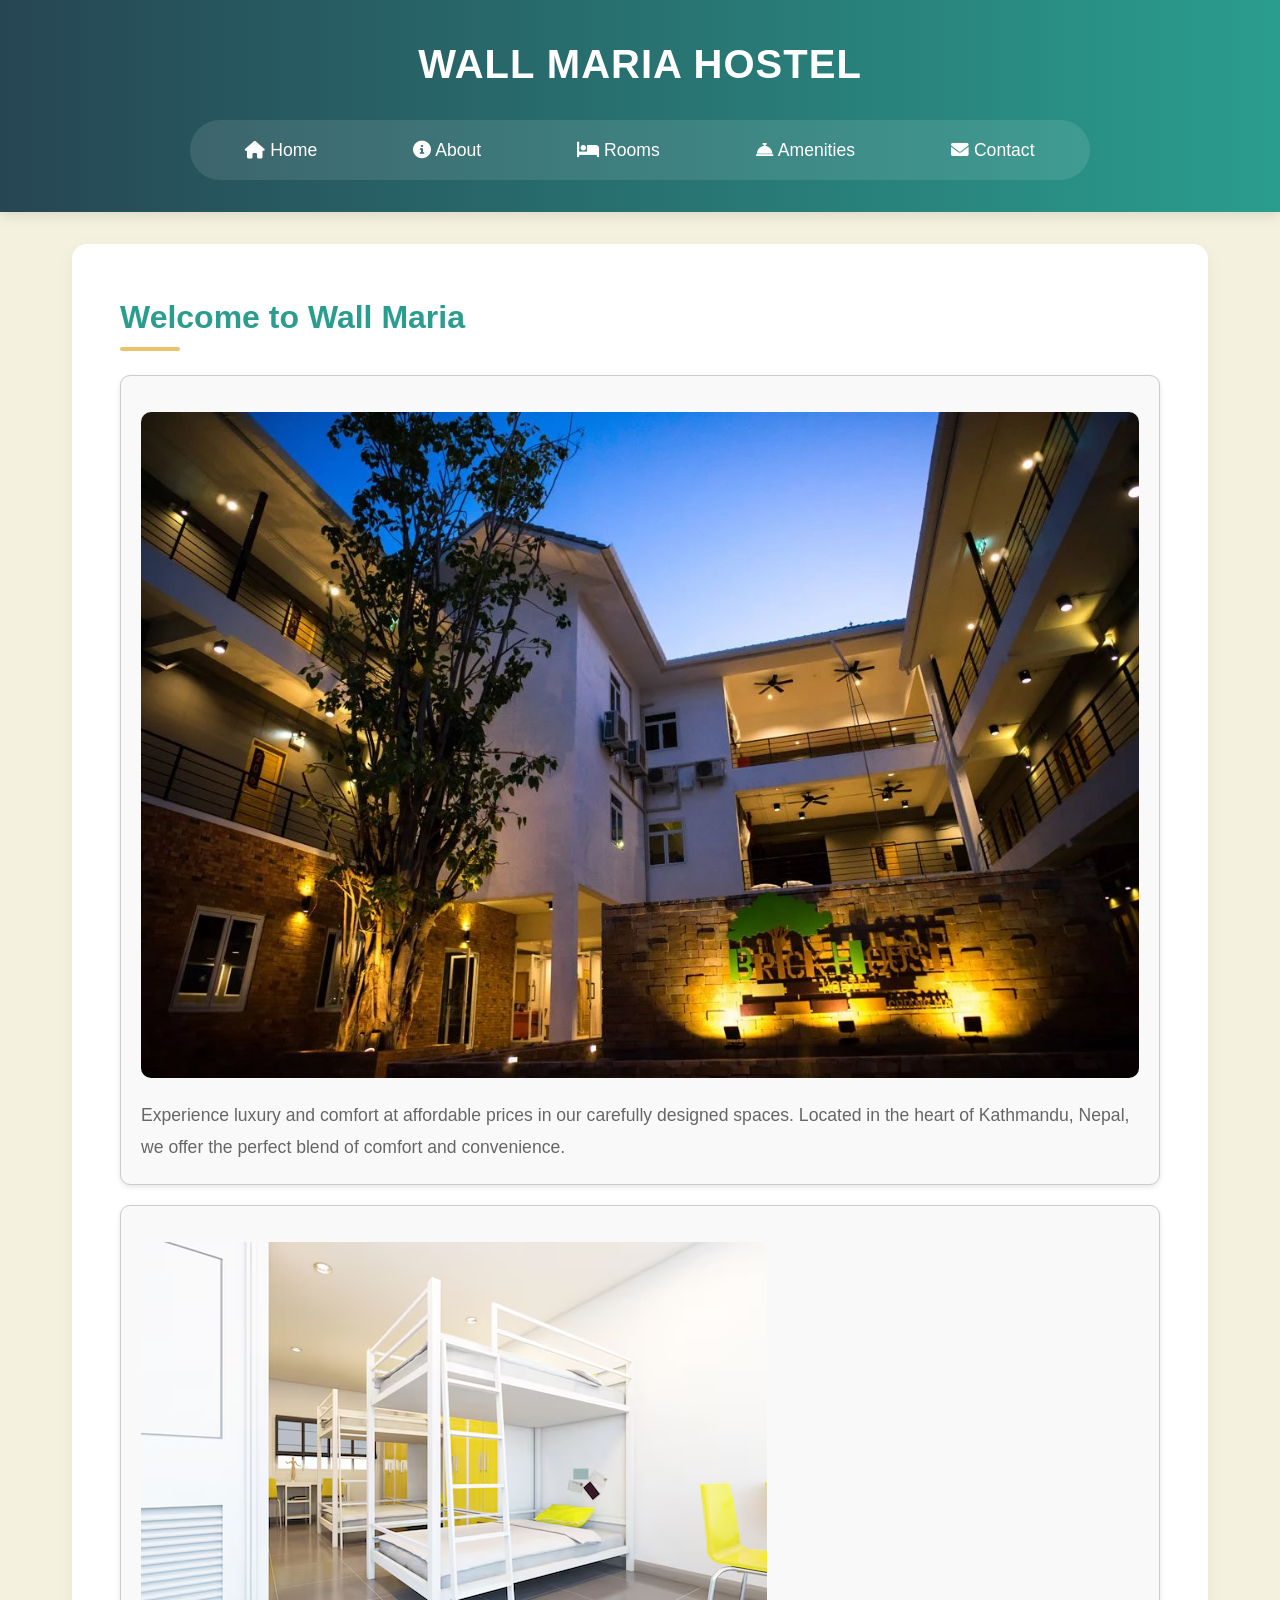
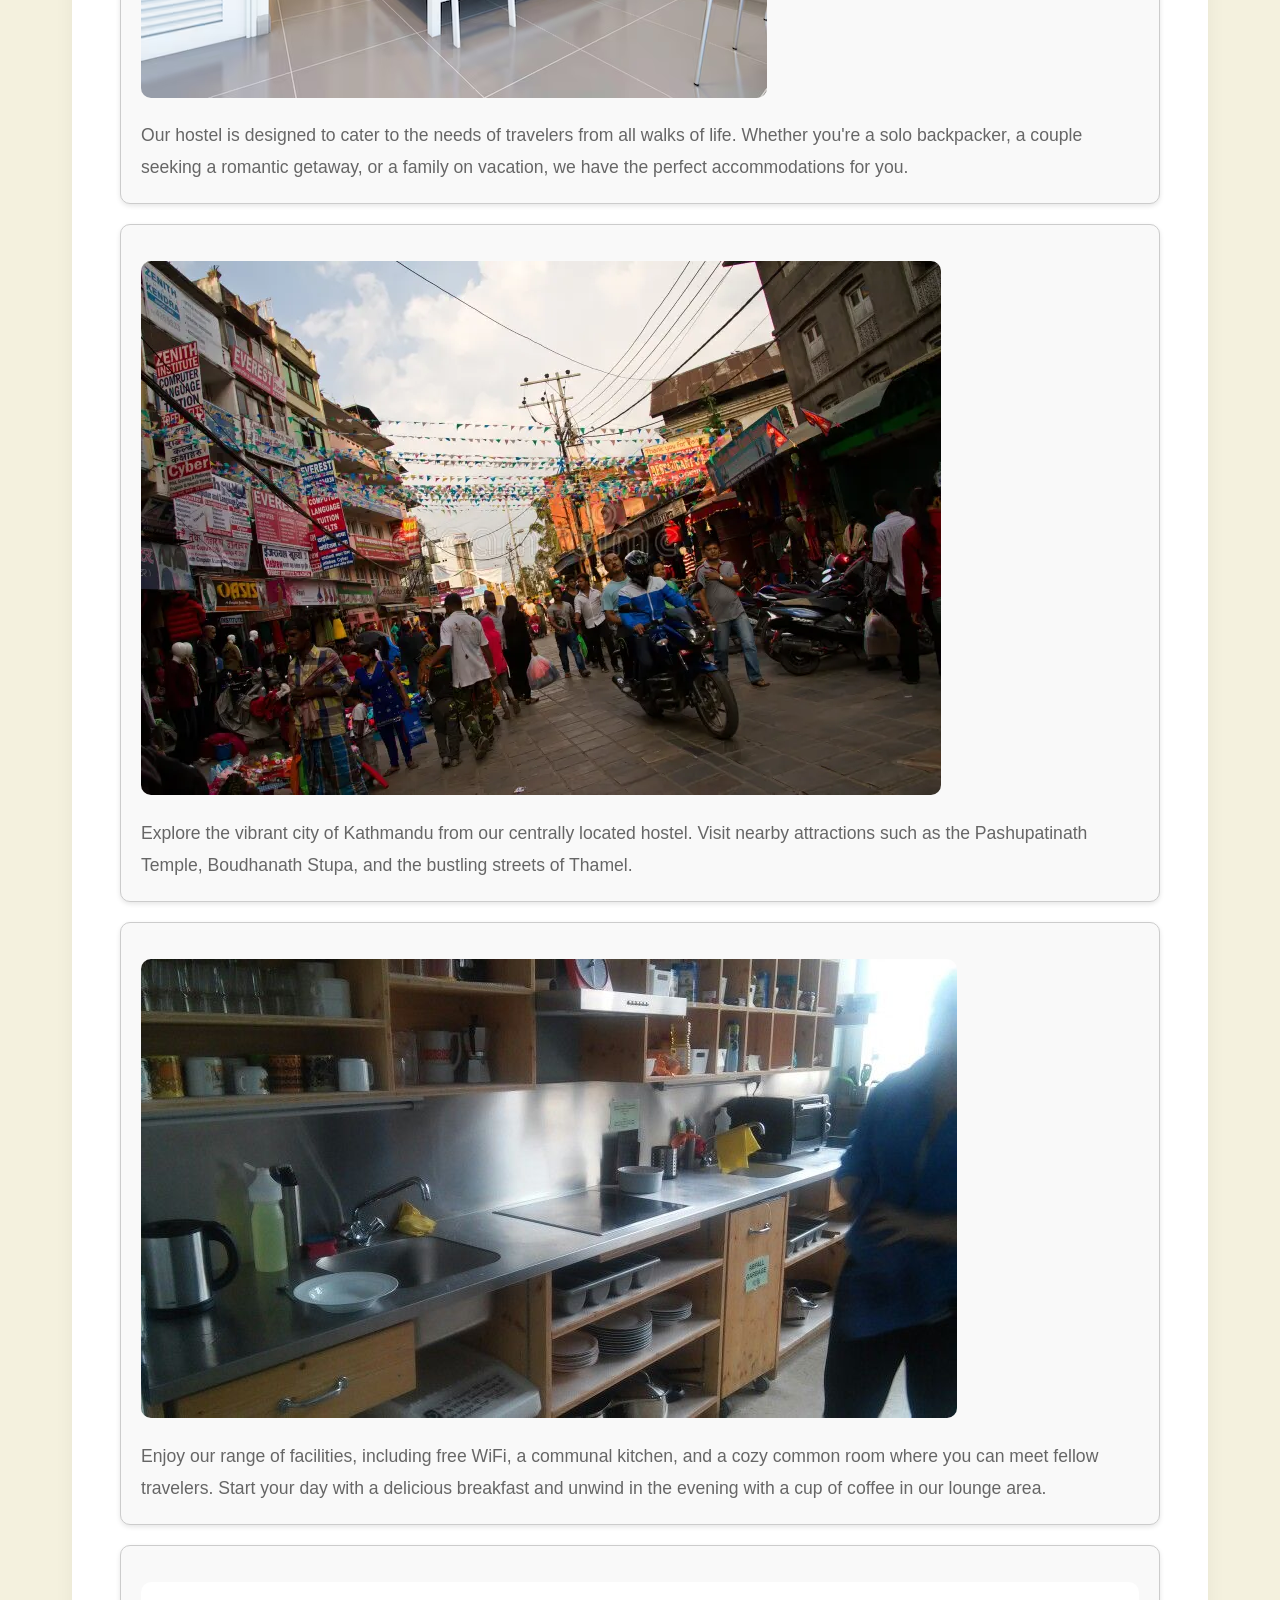
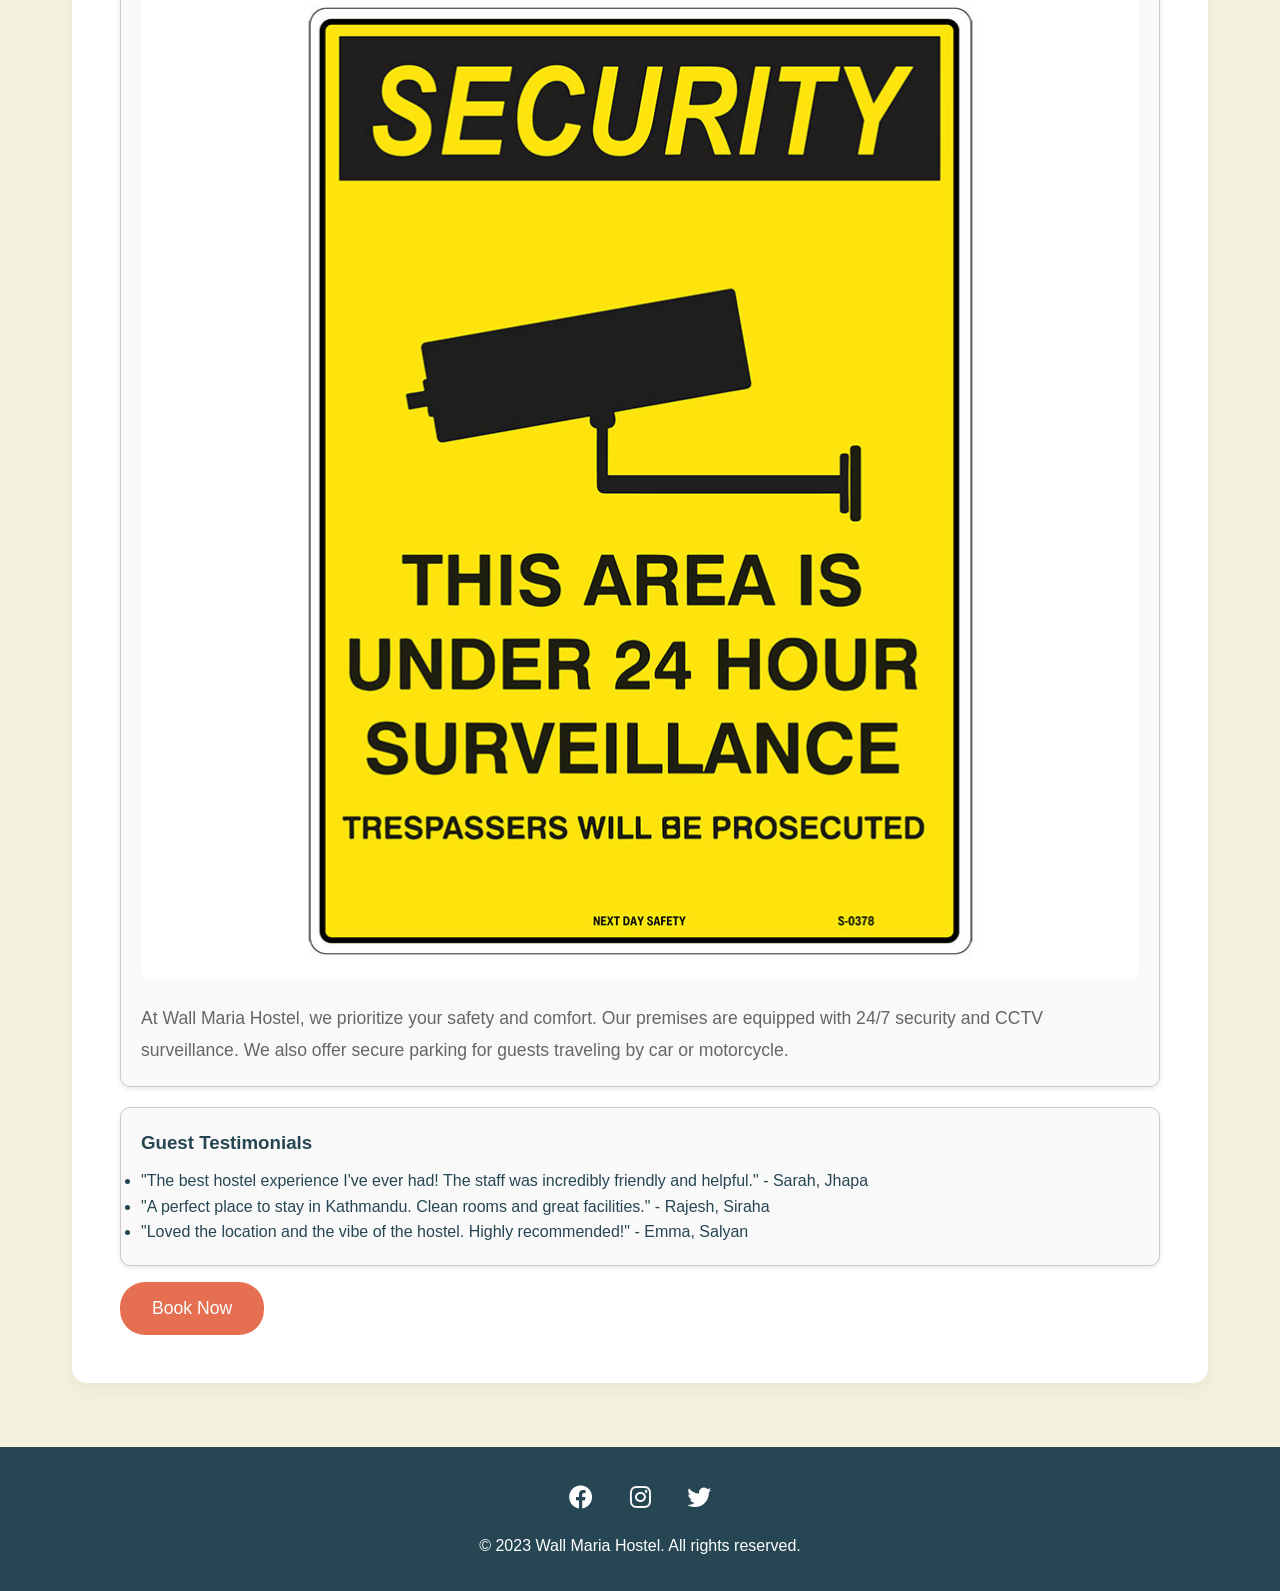
==== index.html @ 6829b347 "Update index.html" ====
<!DOCTYPE html>
<html lang="en">
<head>
    <meta charset="UTF-8">
    <meta name="viewport" content="width=device-width, initial-scale=1.0">
    <title>Luxury Hostel & Accommodations</title>
    <link rel="stylesheet" href="styles.css">
    <!-- dft font (aswm) -->
    <link rel="stylesheet" href="https://cdnjs.cloudflare.com/ajax/libs/font-awesome/6.0.0-beta3/css/all.min.css">
</head>
<body>
    <!-- load -->
    <div id="loading-spinner"></div>
    <header>
        <h1>Wall Maria Hostel</h1>
        <nav>
            <ul>
                <li><a href="#home"><i class="fas fa-home"></i> Home</a></li>
                <li><a href="#about" id="about-link"><i class="fas fa-info-circle"></i> About</a></li>
                <li><a href="#rooms"><i class="fas fa-bed"></i> Rooms</a></li>
                <li><a href="#amenities"><i class="fas fa-concierge-bell"></i> Amenities</a></li>
                <li><a href="#contact"><i class="fas fa-envelope"></i> Contact</a></li>
            </ul>
        </nav>
    </header>
    
<!-- dft main hmpage -->
    <main>
        <section id="home" class="hidden-left" style="display: block;">
            <h2>Welcome to Wall Maria</h2>
            <div class="feed">
                <div class="card">
                    <img src="hostel.jpeg" alt="Hostel Front View">
                    <p>Experience luxury and comfort at affordable prices in our carefully designed spaces. Located in the heart of Kathmandu, Nepal, we offer the perfect blend of comfort and convenience.</p>
                </div>
                <div class="card">
                    <img src="h1p.jpeg" alt="Comfortable Rooms">
                    <p>Our hostel is designed to cater to the needs of travelers from all walks of life. Whether you're a solo backpacker, a couple seeking a romantic getaway, or a family on vacation, we have the perfect accommodations for you.</p>
                </div>
                <div class="card">
                    <img src="h2p.jpeg" alt="Kathmandu City">
                    <p>Explore the vibrant city of Kathmandu from our centrally located hostel. Visit nearby attractions such as the Pashupatinath Temple, Boudhanath Stupa, and the bustling streets of Thamel.</p>
                </div>
                <div class="card">
                    <img src="h3p.jpg" alt="Hostel Facilities">
                    <p>Enjoy our range of facilities, including free WiFi, a communal kitchen, and a cozy common room where you can meet fellow travelers. Start your day with a delicious breakfast and unwind in the evening with a cup of coffee in our lounge area.</p>
                </div>
                <div class="card">
                    <img src="h4p.jpg" alt="Secure Hostel">
                    <p>At Wall Maria Hostel, we prioritize your safety and comfort. Our premises are equipped with 24/7 security and CCTV surveillance. We also offer secure parking for guests traveling by car or motorcycle.</p>
                </div>
                <div class="card">
                    <h3>Guest Testimonials</h3>
                    <ul>
                        <li>"The best hostel experience I've ever had! The staff was incredibly friendly and helpful." - Sarah, Jhapa</li>
                        <li>"A perfect place to stay in Kathmandu. Clean rooms and great facilities." - Rajesh, Siraha</li>
                        <li>"Loved the location and the vibe of the hostel. Highly recommended!" - Emma, Salyan</li>
                    </ul>
                </div>
            </div>
            <button class="cta-button">Book Now</button>
        </section>

        <!-- not wrking external -->
        <style>
            .feed {
                display: flex;
                flex-direction: column;
                gap: 20px;
                width: 100%;
            }
            .card {
                border: 1px solid #ccc;
                border-radius: 10px;
                padding: 20px;
                background-color: #f9f9f9;
                box-shadow: 0 2px 5px rgba(0, 0, 0, 0.1);
                width: 100%;
            }
            .card img {
                max-width: 100%;
                border-radius: 10px;
                margin-bottom: 15px;
            }
            .card h3 {
                margin-bottom: 10px;
            }
        </style>

        <!-- dft abt us -->
        <section id="about" class="hidden-right" style="display: none;">
            <h2>About Us</h2>
            <div class="about-content">
                <img src="about.jpg" alt="About Our Hostel">
                <p>Established in 2010, Wall Maria Hostel has been providing exceptional accommodation services to travelers from around the world. Nestled in the vibrant city of Kathmandu, our commitment to quality and comfort makes us the preferred choice for both short and long-term stays.</p>
                <p>Our hostel is more than just a place to stay; it’s a community where travelers can connect, share stories, and create unforgettable memories. We pride ourselves on offering a welcoming environment with modern amenities and personalized services.</p>
                <p>We are located in a prime area, making it easy for guests to explore the city's rich culture, historical landmarks, and vibrant nightlife. Whether you're here for adventure, relaxation, or work, Wall Maria Hostel is your perfect home away from home.</p>
                <div class="features">
                    <div class="feature">
                        <i class="fas fa-wifi"></i>
                        <span>Free WiFi</span>
                    </div>
                    <div class="feature">
                        <i class="fas fa-coffee"></i>
                        <span>Breakfast</span>
                    </div>
                    <div class="feature">
                        <i class="fas fa-parking"></i>
                        <span>Parking</span>
                    </div>
                    <div class="feature">
                        <i class="fas fa-shield-alt"></i>
                        <span>24/7 Security</span>
                    </div>
                    <div class="feature">
                        <i class="fas fa-map-marker-alt"></i>
                        <span>Prime Location</span>
                    </div>
                </div>
            </div>
        </section>

        <!-- dft room -->
        <section id="rooms" class="hidden-left" style="display: none;">
            <h2>Our Rooms</h2>
            <div class="room-grid">
                <!-- Showcase room cards -->
                <div class="room-card">
                    <img src="room2.jpg" alt="Deluxe Room">
                    <h3>Deluxe Room</h3>
                    <p>Perfect for solo travelers or couples</p>
                    <span class="price">From NPR 5,000/night</span>
                    <button class="cta-button">Book Now</button>
                </div>
                <div class="room-card">
                    <img src="room1.jpeg" alt="Shared Room">
                    <h3>Shared Room</h3>
                    <p>Economic option for backpackers</p>
                    <span class="price">From NPR 2,500/night</span>
                    <button class="cta-button">Book Now</button>
                </div>
                <div class="room-card">
                    <img src="room3.jpeg" alt="Family Suite">
                    <h3>Family Suite</h3>
                    <p>Spacious rooms for family stays</p>
                    <span class="price">From NPR 8,000/night</span>
                    <button class="cta-button">Book Now</button>
                </div>
            </div>

            <!-- Room no. 1 to 40 not wrking/ color not wrking -->
            <div class="room-grid" style="display: grid; grid-template-columns: repeat(5, 1fr); gap: 10px; margin-top: 20px;">

                <div class="room-card" style="background-color: #f8d7da; border: 1px solid #f5c6cb; padding: 10px; text-align: center;">
                    <h3>Room 1</h3>
                    <p>Status: <b>Occupied</b></p>
                </div>
                <div class="room-card" style="background-color: #d4edda; border: 1px solid #c3e6cb; padding: 10px; text-align: center; cursor: pointer;" onclick="openBookingModal('Room 2')">
                    <h3>Room 2</h3>
                    <p>Status: <b>Available</b></p>
                </div>
                <div class="room-card" style="background-color: #f8d7da; border: 1px solid #f5c6cb; padding: 10px; text-align: center;">
                    <h3>Room 3</h3>
                    <p>Status: <b>Occupied</b></p>
                </div>
                <div class="room-card" style="background-color: #d4edda; border: 1px solid #c3e6cb; padding: 10px; text-align: center; cursor: pointer;" onclick="openBookingModal('Room 4')">
                    <h3>Room 4</h3>
                    <p>Status: <b>Available</b></p>
                </div>
                <div class="room-card" style="background-color: #d4edda; border: 1px solid #c3e6cb; padding: 10px; text-align: center; cursor: pointer;" onclick="openBookingModal('Room 5')">
                    <h3>Room 5</h3>
                    <p>Status: <b>Available</b></p>
                </div>
                <div class="room-card" style="background-color: #f8d7da; border: 1px solid #f5c6cb; padding: 10px; text-align: center;">
                    <h3>Room 6</h3>
                    <p>Status: <b>Occupied</b></p>
                </div>
                <div class="room-card" style="background-color: #d4edda; border: 1px solid #c3e6cb; padding: 10px; text-align: center;">
                    <h3>Room 7</h3>
                    <p>Status: <b>Available</b></p>
                </div>
                <div class="room-card" style="background-color: #f8d7da; border: 1px solid #f5c6cb; padding: 10px; text-align: center;">
                    <h3>Room 8</h3>
                    <p>Status: <b>Occupied</b></p>
                </div>
                <div class="room-card" style="background-color: #d4edda; border: 1px solid #c3e6cb; padding: 10px; text-align: center;">
                    <h3>Room 9</h3>
                    <p>Status: <b>Available</b></p>
                </div>
                <div class="room-card" style="background-color: #d4edda; border: 1px solid #c3e6cb; padding: 10px; text-align: center;">
                    <h3>Room 10</h3>
                    <p>Status: <b>Available</b></p>
                </div>
                <div class="room-card" style="background-color: #f8d7da; border: 1px solid #f5c6cb; padding: 10px; text-align: center;">
                    <h3>Room 11</h3>
                    <p>Status: <b>Occupied</b></p>
                </div>
                <div class="room-card" style="background-color: #d4edda; border: 1px solid #c3e6cb; padding: 10px; text-align: center;">
                    <h3>Room 12</h3>
                    <p>Status: <b>Available</b></p>
                </div>
                <div class="room-card" style="background-color: #f8d7da; border: 1px solid #f5c6cb; padding: 10px; text-align: center;">
                    <h3>Room 13</h3>
                    <p>Status: <b>Occupied</b></p>
                </div>
                <div class="room-card" style="background-color: #d4edda; border: 1px solid #c3e6cb; padding: 10px; text-align: center;">
                    <h3>Room 14</h3>
                    <p>Status: <b>Available</b></p>
                </div>
                <div class="room-card" style="background-color: #f8d7da; border: 1px solid #f5c6cb; padding: 10px; text-align: center;">
                    <h3>Room 15</h3>
                    <p>Status: <b>Occupied</b></p>
                </div>
                <div class="room-card" style="background-color: #d4edda; border: 1px solid #c3e6cb; padding: 10px; text-align: center;">
                    <h3>Room 16</h3>
                    <p>Status: <b>Available</b></p>
                </div>
                <div class="room-card" style="background-color: #d4edda; border: 1px solid #c3e6cb; padding: 10px; text-align: center;">
                    <h3>Room 17</h3>
                    <p>Status: <b>Available</b></p>
                </div>
                <div class="room-card" style="background-color: #f8d7da; border: 1px solid #f5c6cb; padding: 10px; text-align: center;">
                    <h3>Room 18</h3>
                    <p>Status: <b>Occupied</b></p>
                </div>
                <div class="room-card" style="background-color: #d4edda; border: 1px solid #c3e6cb; padding: 10px; text-align: center;">
                    <h3>Room 19</h3>
                    <p>Status: <b>Available</b></p>
                </div>
                <div class="room-card" style="background-color: #d4edda; border: 1px solid #c3e6cb; padding: 10px; text-align: center;">
                    <h3>Room 20</h3>
                    <p>Status: <b>Available</b></p>
                </div>
                <div class="room-card" style="background-color: #f8d7da; border: 1px solid #f5c6cb; padding: 10px; text-align: center;">
                    <h3>Room 21</h3>
                    <p>Status: <b>Occupied</b></p>
                </div>
                <div class="room-card" style="background-color: #d4edda; border: 1px solid #c3e6cb; padding: 10px; text-align: center;">
                    <h3>Room 22</h3>
                    <p>Status: <b>Available</b></p>
                </div>
                <div class="room-card" style="background-color: #f8d7da; border: 1px solid #f5c6cb; padding: 10px; text-align: center;">
                    <h3>Room 23</h3>
                    <p>Status: <b>Occupied</b></p>
                </div>
                <div class="room-card" style="background-color: #d4edda; border: 1px solid #c3e6cb; padding: 10px; text-align: center;">
                    <h3>Room 24</h3>
                    <p>Status: <b>Available</b></p>
                </div>
                <div class="room-card" style="background-color: #f8d7da; border: 1px solid #f5c6cb; padding: 10px; text-align: center;">
                    <h3>Room 25</h3>
                    <p>Status: <b>Occupied</b></p>
                </div>
                <div class="room-card" style="background-color: #d4edda; border: 1px solid #c3e6cb; padding: 10px; text-align: center;">
                    <h3>Room 26</h3>
                    <p>Status: <b>Available</b></p>
                </div>
                <div class="room-card" style="background-color: #d4edda; border: 1px solid #c3e6cb; padding: 10px; text-align: center;">
                    <h3>Room 27</h3>
                    <p>Status: <b>Available</b></p>
                </div>
                <div class="room-card" style="background-color: #f8d7da; border: 1px solid #f5c6cb; padding: 10px; text-align: center;">
                    <h3>Room 28</h3>
                    <p>Status: <b>Occupied</b></p>
                </div>
                <div class="room-card" style="background-color: #d4edda; border: 1px solid #c3e6cb; padding: 10px; text-align: center;">
                    <h3>Room 29</h3>
                    <p>Status: <b>Available</b></p>
                </div>
                <div class="room-card" style="background-color: #d4edda; border: 1px solid #c3e6cb; padding: 10px; text-align: center;">
                    <h3>Room 30</h3>
                    <p>Status: <b>Available</b></p>
                </div>
                <div class="room-card" style="background-color: #f8d7da; border: 1px solid #f5c6cb; padding: 10px; text-align: center;">
                    <h3>Room 31</h3>
                    <p>Status: <b>Occupied</b></p>
                </div>
                <div class="room-card" style="background-color: #d4edda; border: 1px solid #c3e6cb; padding: 10px; text-align: center;">
                    <h3>Room 32</h3>
                    <p>Status: <b>Available</b></p>
                </div>
                <div class="room-card" style="background-color: #f8d7da; border: 1px solid #f5c6cb; padding: 10px; text-align: center;">
                    <h3>Room 33</h3>
                    <p>Status: <b>Occupied</b></p>
                </div>
                <div class="room-card" style="background-color: #d4edda; border: 1px solid #c3e6cb; padding: 10px; text-align: center;">
                    <h3>Room 34</h3>
                    <p>Status: <b>Available</b></p>
                </div>
                <div class="room-card" style="background-color: #f8d7da; border: 1px solid #f5c6cb; padding: 10px; text-align: center;">
                    <h3>Room 35</h3>
                    <p>Status: <b>Occupied</b></p>
                </div>
                <div class="room-card" style="background-color: #d4edda; border: 1px solid #c3e6cb; padding: 10px; text-align: center;">
                    <h3>Room 36</h3>
                    <p>Status: <b>Available</b></p>
                </div>
                <div class="room-card" style="background-color: #d4edda; border: 1px solid #c3e6cb; padding: 10px; text-align: center;">
                    <h3>Room 37</h3>
                    <p>Status: <b>Available</b></p>
                </div>
                <div class="room-card" style="background-color: #f8d7da; border: 1px solid #f5c6cb; padding: 10px; text-align: center;">
                    <h3>Room 38</h3>
                    <p>Status: <b>Occupied</b></p>
                </div>
                <div class="room-card" style="background-color: #d4edda; border: 1px solid #c3e6cb; padding: 10px; text-align: center;">
                    <h3>Room 39</h3>
                    <p>Status: <b>Available</b></p>
                </div>
                <div class="room-card" style="background-color: #d4edda; border: 1px solid #c3e6cb; padding: 10px; text-align: center;">
                    <h3>Room 40</h3>
                    <p>Status: <b>Available</b></p>
                </div>
            </div>
        </section>

        <!-- srvc -->
        <section id="amenities" class="hidden-right" style="display: none;">
            <h2>Amenities</h2>
            <div class="amenities-grid">
                <div class="amenity">
                    <i class="fas fa-utensils"></i>
                    <h3>Kitchen</h3>
                    <p>Fully equipped communal kitchen</p>
                </div>
                <div class="amenity">
                    <i class="fas fa-dumbbell"></i>
                    <h3>Fitness Center</h3>
                    <p>24/7 access to gym facilities</p>
                </div>
                <div class="amenity">
                    <i class="fas fa-tv"></i>
                    <h3>Common Room</h3>
                    <p>Entertainment and social space</p>
                </div>
                <div class="amenity">
                    <i class="fas fa-laptop"></i>
                    <h3>Work Space</h3>
                    <p>Dedicated co-working area</p>
                </div>
                <div class="amenity">
                    <i class="fas fa-swimmer"></i>
                    <h3>Swimming Pool</h3>
                    <p>Relax and unwind in our outdoor pool</p>
                </div>
                <div class="amenity">
                    <i class="fas fa-spa"></i>
                    <h3>Spa Services</h3>
                    <p>Rejuvenate with our professional spa treatments</p>
                </div>
                <div class="amenity">
                    <i class="fas fa-bicycle"></i>
                    <h3>Bike Rentals</h3>
                    <p>Explore the city with our convenient bike rentals</p>
                </div>
                <div class="amenity">
                    <i class="fas fa-child"></i>
                    <h3>Kids' Play Area</h3>
                    <p>Safe and fun space for children to play</p>
                </div>
            </div>
        </section>

        <!-- cont. glitched smt -->
        <section id="contact" class="hidden-left" style="display: none;">
            <h2>Contact Us</h2>
            <div class="contact-container">
                <div class="contact-info">
                    <h3>Get in Touch</h3>
                    <p><i class="fas fa-map-marker-alt"></i> Mid-Baneshwor, Kathmandu, Nepal</p>
                    <p><i class="fas fa-phone"></i> +977 9876543210</p>
                    <p><i class="fas fa-envelope"></i> info@wallmariahostel.com</p>
                </div>
                <form class="contact-form" action="https://formsubmit.co/spprt.clickchak@gmail.com" method="post" target="_blank">
                    <input type="text" name="Name" placeholder="Your Name" required>
                    <input type="email" name="Email" placeholder="Your Email" required>
                    <textarea placeholder="Your Message" name="Message" required></textarea>
                    <button class="send-button">Send Message</button>
                </form>
            </div>
        </section>
    </main>

    <footer>
        <div class="footer-content">
            <div class="social-links">
                <a href="#"><i class="fab fa-facebook"></i></a>
                <a href="#"><i class="fab fa-instagram"></i></a>
                <a href="#"><i class="fab fa-twitter"></i></a>
            </div>
            <p>&copy; 2023 Wall Maria Hostel. All rights reserved.</p>
        </div>
    </footer>

    <!-- dft booking form -->
    <div id="booking-modal" class="modal">
        <div class="modal-content">
            <span class="close-button" onclick="closeBookingModal()">&times;</span>
            <h2>Book Your Stay</h2>
            <form id="booking-form">
                <label for="name">Name:</label>
                <input type="text" id="name" name="name" required data-error-message="Please fill out this field">
                
                <label for="email">Email:</label>
                <input type="email" id="email" name="email" required data-error-message="Please fill out this field">
                
                <label for="checkin">Check-in Date:</label>
                <input type="date" id="checkin" name="checkin" required data-error-message="Please fill out this field">
                
                <label for="checkout">Check-out Date:</label>
                <input type="date" id="checkout" name="checkout" required data-error-message="Please fill out this field">
                
                <label for="room-type">Room Type:</label>
                <select id="room-type" name="room-type" required data-error-message="Please fill out this field">
                    <option value="deluxe">Deluxe Room</option>
                    <option value="shared">Shared Room</option>
                    <option value="family">Family Suite</option>
                </select>
                
                <label for="phone">Mobile Number:</label>
                <div class="phone-input">
                    <select id="country-code" name="country-code" required data-error-message="Please fill out this field">
                        <option value="+977">+977</option>
                        <option value="+91">+91</option>
                    </select>
                    <input type="tel" id="phone" name="phone" maxlength="10" required data-error-message="Please fill out this field">
                </div>
                
                <button type="submit" class="cta-button">Confirm Booking</button>
            </form>
        </div>
    </div>
<!-- end bkg frm -->
    <!-- cnfrm bkg frm -->
    <div id="confirmation-modal" class="modal">
        <div class="modal-content">
            <span class="close-button">&times;</span>
            <h2>Booking Confirmed</h2>
            <p>Your booking has been confirmed. We will contact you shortly. Thank you!</p>
        </div>
    </div>
 <!-- not wrking external -->
    <script src="hsjs.js"></script>
    <script>
        function openBookingModal(room) {
            document.getElementById('booking-modal').style.display = 'block';
            alert(`Booking for ${room}`);
        }

        function closeBookingModal() {
            document.getElementById('booking-modal').style.display = 'none';
        }
    </script>
</body>
</html>
---- styles.css ----
:root {
    --primary: #2A9D8F;
    --secondary: #E9C46A;
    --dark: #264653;
    --light: #F4F1DE;
    --accent: #E76F51;
    --white: #ffffff;
}

/* whl bdy */
* {
    margin: 0;
    padding: 0;
    box-sizing: border-box;
}

html {
    scroll-behavior: smooth;
}

body {
    font-family: 'Helvetica Neue', Arial, sans-serif;
    line-height: 1.6;
    background-color: var(--light);
    color: var(--dark);
    overflow-x: hidden;
}

/*scrlbr*/
::-webkit-scrollbar {
    width: 12px;
}

::-webkit-scrollbar-track {
    background: var(--light);
    border-radius: 10px;
}

::-webkit-scrollbar-thumb {
    background-color: var(--primary);
    border-radius: 10px;
    border: 3px solid var(--light);
}

::-webkit-scrollbar-thumb:hover {
    background-color: var(--accent);
}

/* ff brw*/
* {
    scrollbar-width: thin;
    scrollbar-color: var(--primary) var(--light);
}


header {
    background: linear-gradient(to right, var(--dark), var(--primary));
    padding: 2rem;
    box-shadow: 0 4px 12px rgba(0,0,0,0.1);
}

header h1 {
    color: var(--white);
    font-size: 2.5rem;
    text-align: center;
    margin-bottom: 1.5rem;
    letter-spacing: 1px;
    text-transform: uppercase;
}


nav {
    background-color: rgba(255,255,255,0.1);
    border-radius: 50px;
    padding: 1rem;
    margin: 0 auto;
    max-width: 900px;
}

nav ul {
    list-style: none;
    display: flex;
    justify-content: center;
    gap: 3rem;
}

nav a {
    color: var(--white);
    text-decoration: none;
    font-size: 1.1rem;
    font-weight: 500;
    padding: 0.5rem 1.5rem;
    border-radius: 25px;
    transition: all 0.3s ease;
}

nav a:hover {
    background-color: var(--secondary);
    color: var(--dark);
    transform: translateY(-2px);
}


main {
    max-width: 1200px;
    margin: 2rem auto;
    padding: 0 2rem;
}

section {
    background-color: var(--white);
    margin: 2rem 0;
    padding: 3rem;
    border-radius: 15px;
    box-shadow: 0 6px 20px rgba(0,0,0,0.05);
    transition: transform 0.3s ease;
    animation: fadeIn 0.8s ease-out forwards;
}

section:hover {
    transform: translateY(-5px);
}

section h2 {
    color: var(--primary);
    font-size: 2rem;
    margin-bottom: 1.5rem;
    position: relative;
    padding-bottom: 0.5rem;
}

section h2::after {
    content: '';
    position: absolute;
    left: 0;
    bottom: 0;
    width: 60px;
    height: 4px;
    background-color: var(--secondary);
    border-radius: 2px;
}

section p {
    color: #666;
    font-size: 1.1rem;
    line-height: 1.8;
}

/* room st*/
.room-grid {
    display: grid;
    grid-template-columns: repeat(auto-fit, minmax(300px, 1fr));
    gap: 2rem;
    margin-top: 2rem;
}

.room-card {
    background: var(--white);
    border-radius: 10px;
    overflow: hidden;
    box-shadow: 0 4px 15px rgba(0,0,0,0.1);
    transition: transform 0.3s ease;
}

.room-card:hover {
    transform: translateY(-5px);
}

room-card img {
    width: 100%;
    height: 200px;
    object-fit: cover;
}

.room-card h3, 
.room-card p, 
.room-card .price {
    padding: 0.5rem 1rem;
}

/* Amnts */
.amenities-grid {
    display: grid;
    grid-template-columns: repeat(auto-fit, minmax(200px, 1fr));
    gap: 2rem;
    margin-top: 2rem;
}

.amenity {
    text-align: center;
    padding: 2rem;
    background: var(--white);
    border-radius: 10px;
    box-shadow: 0 4px 15px rgba(0,0,0,0.1);
    transition: transform 0.3s ease;
}

.amenity:hover {
    transform: translateY(-5px);
}

.amenity i {
    font-size: 2.5rem;
    color: var(--primary);
    margin-bottom: 1rem;
}

/* Cntct */
.contact-container {
    display: grid;
    grid-template-columns: 1fr 1fr;
    gap: 2rem;
}

.contact-form {
    display: flex;
    flex-direction: column;
    gap: 1rem;
}

.contact-form input,
.contact-form textarea {
    padding: 1rem;
    border: 1px solid #ddd;
    border-radius: 5px;
    font-size: 1rem;
}

.contact-form textarea {
    min-height: 150px;
    resize: vertical;
}

.cta-button {
    background-color: var(--accent);
    color: var(--white);
    border: none;
    padding: 1rem 2rem;
    border-radius: 25px;
    font-size: 1.1rem;
    cursor: pointer;
    transition: all 0.3s ease;
    margin-top: 1rem;
}

.cta-button:hover {
    background-color: var(--secondary);
    color: var(--dark);
    transform: translateY(-2px);
    box-shadow: 0 4px 12px rgba(0,0,0,0.15);
}


footer {
    background-color: var(--dark);
    color: var(--white);
    text-align: center;
    padding: 2rem;
    margin-top: 4rem;
}

.social-links {
    margin-bottom: 1rem;
}

.social-links a {
    color: var(--white);
    margin: 0 1rem;
    font-size: 1.5rem;
    transition: color 0.3s ease;
}

social-links a:hover {
    color: var(--secondary);
}

/* Feature Styling */
.feature {
    display: flex;
    align-items: center;
    gap: 1rem;
    margin: 1rem 0;
}

.feature i {
    color: var(--primary);
    font-size: 1.2rem;
}

img {
    max-width: 100%;
    height: auto;
    border-radius: 10px;
    margin: 1rem 0;
}


@keyframes fadeIn {
    from {
        opacity: 0;
        transform: translateY(20px);
    }
    to {
        opacity: 1;
        transform: translateY(0);
    }
}


section:nth-child(1) { animation-delay: 0.2s; }
section:nth-child(2) { animation-delay: 0.4s; }
section:nth-child(3) { animation-delay: 0.6s; }
section:nth-child(4) { animation-delay: 0.8s; }


@media (max-width: 768px) {
    header h1 {
        font-size: 2rem;
    }

    nav ul {
        flex-direction: column;
        align-items: center;
        gap: 1rem;
    }

    nav {
        border-radius: 15px;
    }

    section {
        padding: 2rem;
    }

    .contact-container {
        grid-template-columns: 1fr;
    }

    .room-grid {
        grid-template-columns: 1fr;
    }

    .amenities-grid {
        grid-template-columns: 1fr;
    }
}


.hidden-left {
    opacity: 0;
    filter: blur(5px);
    transform: translateX(-100%);
    transition: all 0.8s cubic-bezier(0.4, 0, 0.2, 1);
}

.hidden-right {
    opacity: 0;
    filter: blur(5px);
    transform: translateX(100%);
    transition: all 0.8s cubic-bezier(0.4, 0, 0.2, 1);
}

.show {
    opacity: 1;
    filter: blur(0);
    transform: translateX(0);
}

/*pmt*/
.modal {
    display: none;
    position: fixed;
    z-index: 1;
    left: 0;
    top: 0;
    width: 100%;
    height: 100%;
    overflow: auto;
    background-color: rgba(0, 0, 0, 0.5);
    backdrop-filter: blur(5px);
}

.modal-content {
    background-color: var(--white);
    margin: 10% auto;
    padding: 2rem;
    border: none;
    width: 90%;
    max-width: 600px;
    box-shadow: 0 5px 15px rgba(0, 0, 0, 0.3);
    border-radius: 15px;
    position: relative;
    animation: slideIn 0.5s ease-out;
}

.close-button {
    color: var(--dark);
    position: absolute;
    top: 10px;
    right: 20px;
    font-size: 1.5rem;
    font-weight: bold;
    cursor: pointer;
    transition: color 0.3s ease;
}

.close-button:hover,
.close-button:focus {
    color: var(--accent);
}

.modal-content h2 {
    color: var(--primary);
    margin-bottom: 1rem;
    text-align: center;
}

.modal-content form {
    display: flex;
    flex-direction: column;
    gap: 1rem;
}

.modal-content label {
    font-weight: bold;
    color: var(--dark);
}

.modal-content input,
.modal-content select {
    padding: 0.75rem;
    border: 1px solid #ddd;
    border-radius: 5px;
    font-size: 1rem;
}

.modal-content button {
    background-color: var(--primary);
    color: var(--white);
    border: none;
    padding: 1rem;
    border-radius: 25px;
    font-size: 1.1rem;
    cursor: pointer;
    transition: all 0.3s ease;
    margin-top: 1rem;
}

.modal-content button:hover {
    background-color: var(--accent);
    color: var(--white);
    transform: translateY(-2px);
    box-shadow: 0 4px 12px rgba(0, 0, 0, 0.15);
}

/* Animation Keyframes */
@keyframes slideIn {
    from {
        opacity: 0;
        transform: translateY(-50px);
    }
    to {
        opacity: 1;
        transform: translateY(0);
    }
}

/* Confirmation Modal Styling */
#confirmation-modal .modal-content {
    text-align: center;
}

#confirmation-modal .modal-content p {
    font-size: 1.2rem;
    margin-top: 1rem;
}

/* Phone Input Styling */
.phone-input {
    display: flex;
    gap: 0.5rem;
}

.phone-input select,
.phone-input input {
    padding: 0.75rem;
    border: 1px solid #ddd;
    border-radius: 5px;
    font-size: 1rem;
}

/* Validation Message Styling */
input:invalid {
    border-color: var(--accent);
}

input:invalid::after {
    content: attr(data-error-message);
    color: var(--white);
    background-color: var(--accent);
    font-size: 0.9rem;
    position: absolute;
    top: 100%;
    left: 0;
    transform: translateY(5px);
    padding: 0.2rem 0.5rem;
    border-radius: 5px;
    box-shadow: 0 2px 5px rgba(0, 0, 0, 0.1);
    white-space: nowrap;
    z-index: 1;
    display: none;
}

input:invalid:focus::after {
    display: block;
}

/* Loading Spinner Styling */
#loading-spinner {
    position: fixed;
    top: 50%;
    left: 50%;
    transform: translate(-50%, -50%);
    border: 8px solid var(--light);
    border-top: 8px solid var(--primary);
    border-radius: 50%;
    width: 60px;
    height: 60px;
    animation: spin 1s linear infinite;
    z-index: 9999;
}

@keyframes spin {
    0% { transform: translate(-50%, -50%) rotate(0deg); }
    100% { transform: translate(-50%, -50%) rotate(360deg); }
}
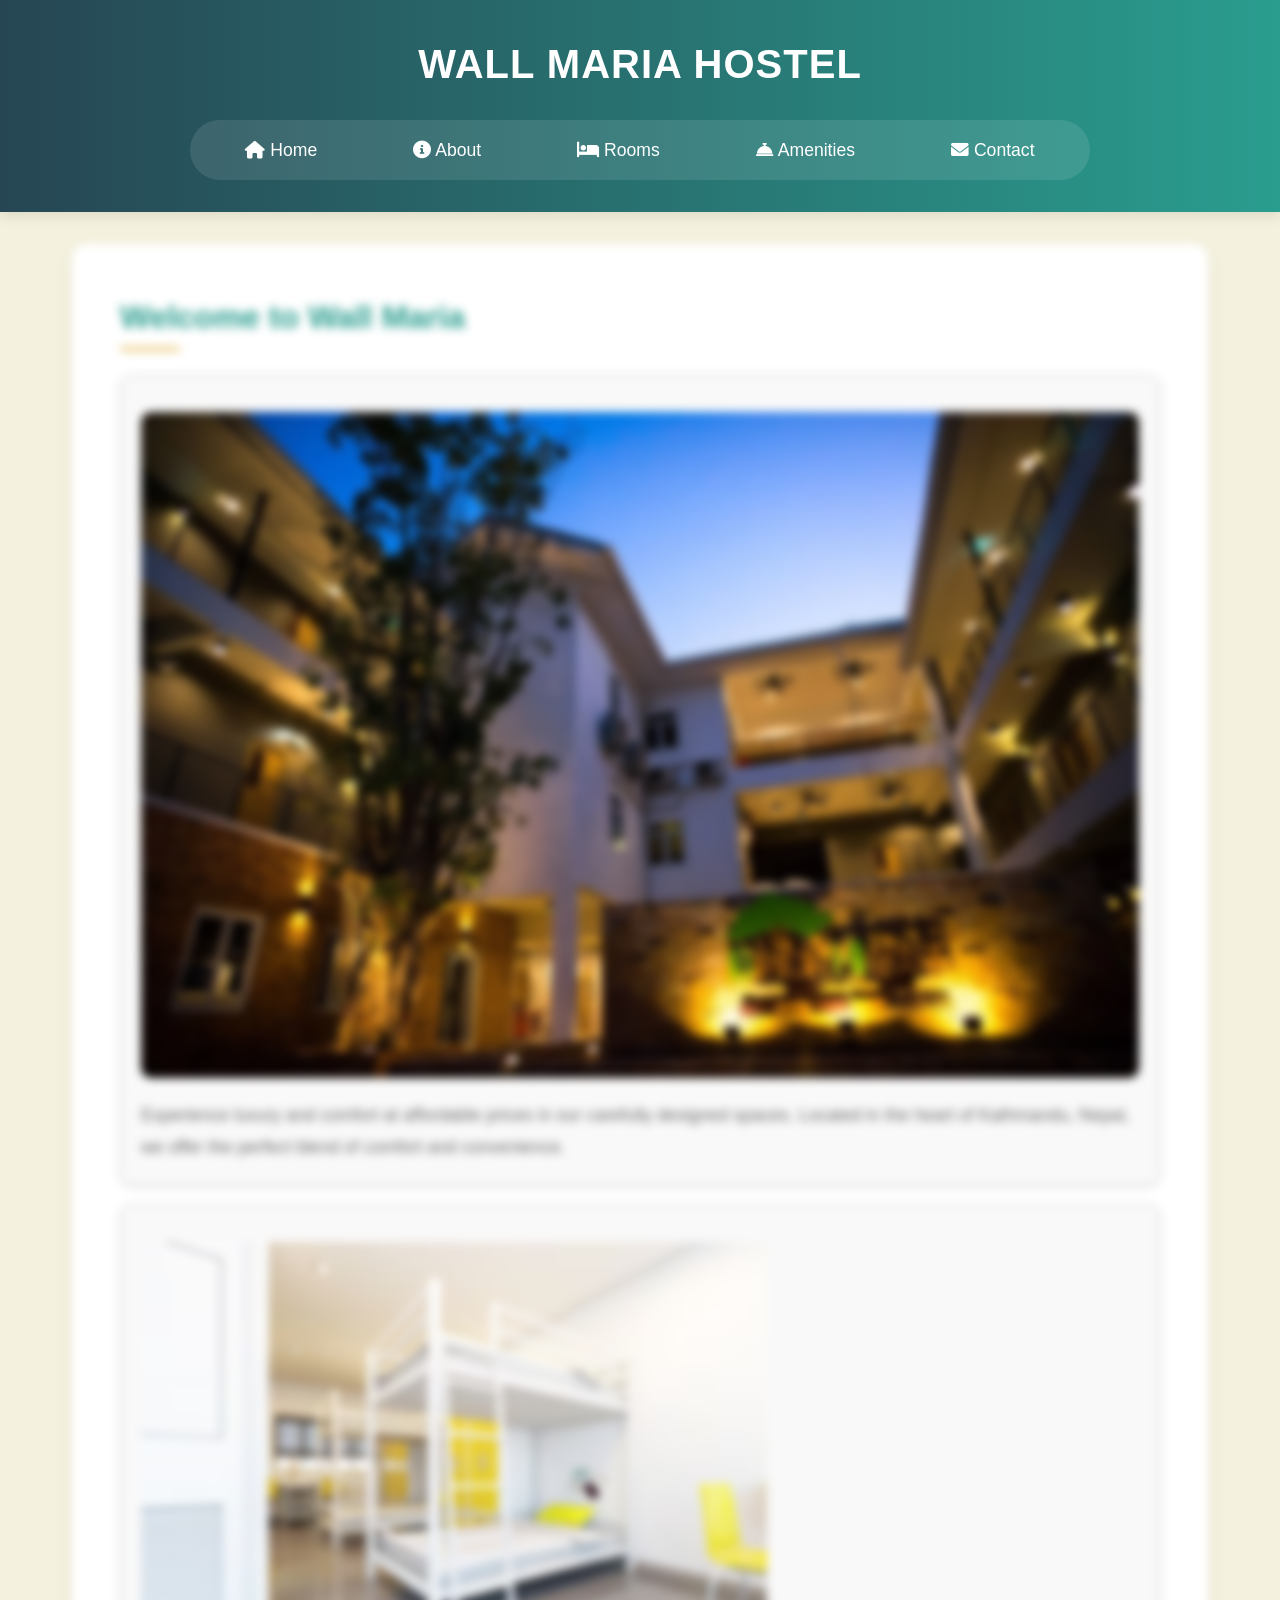
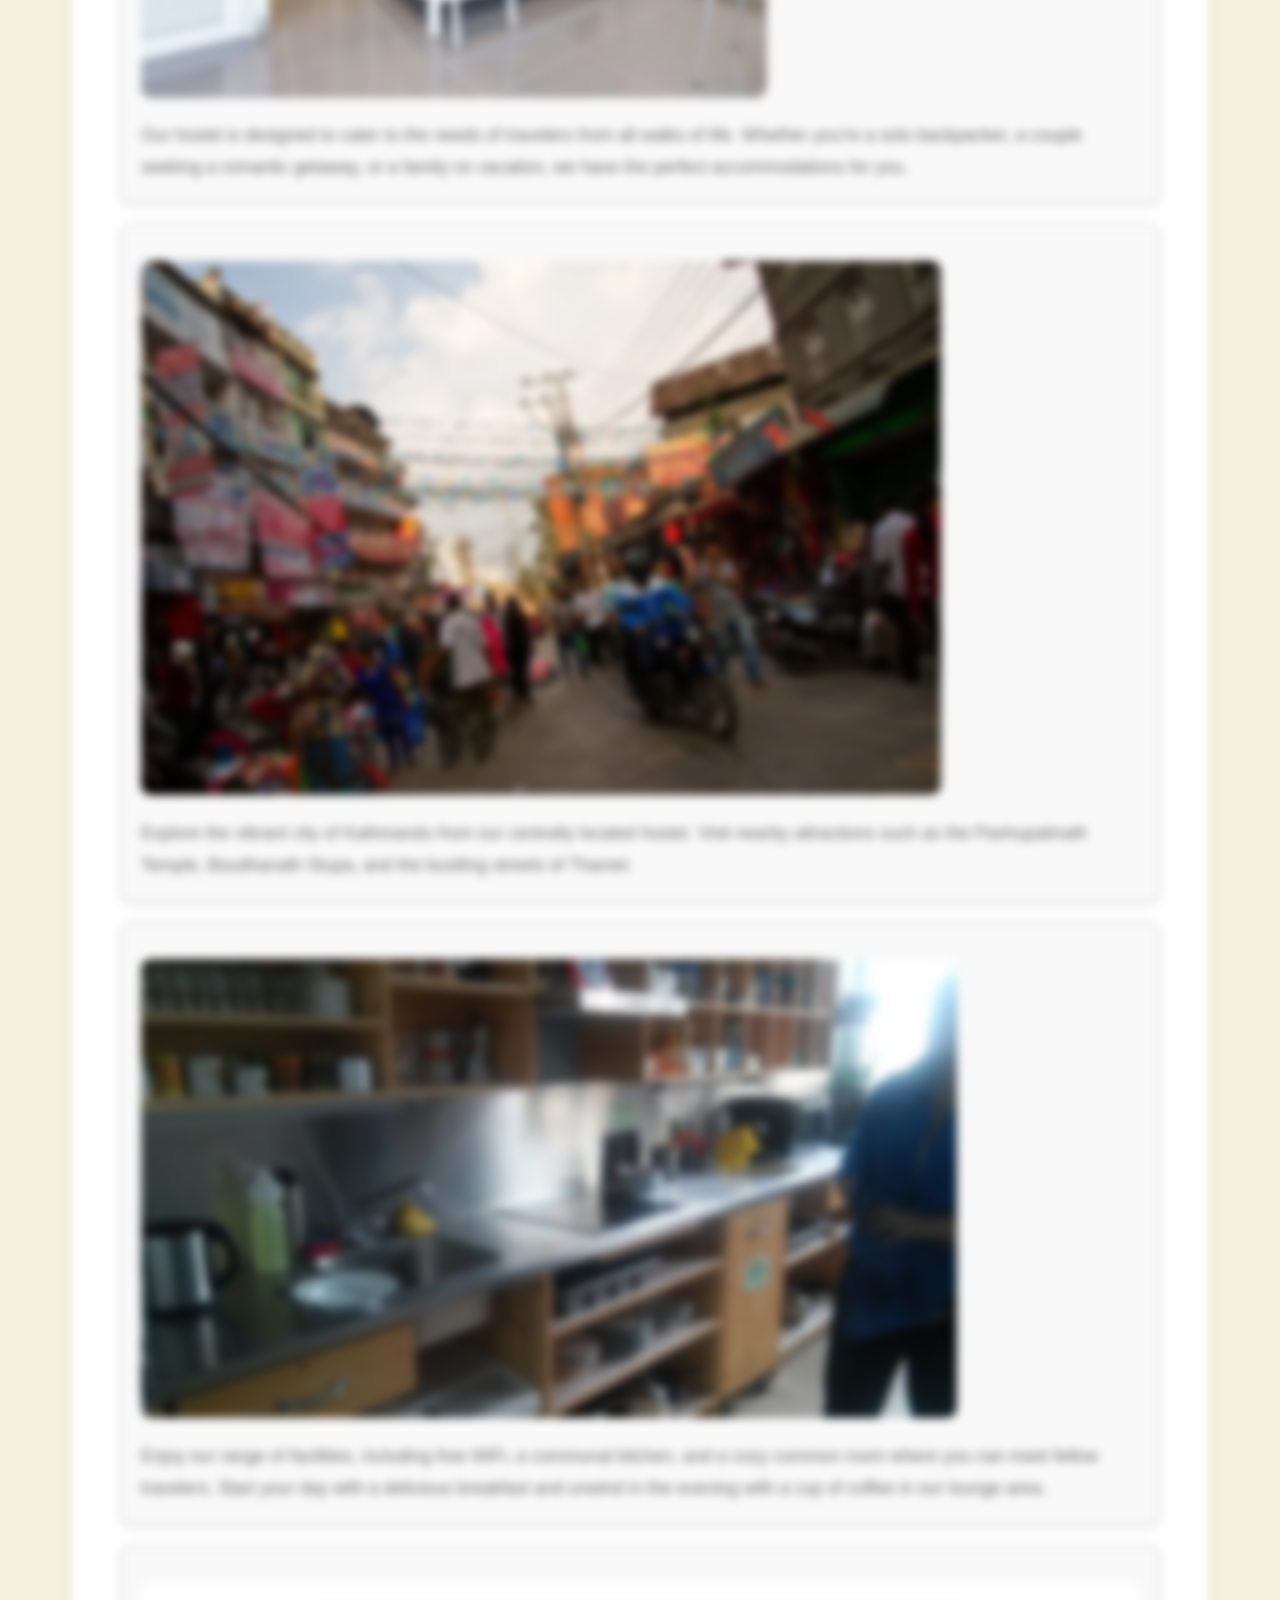
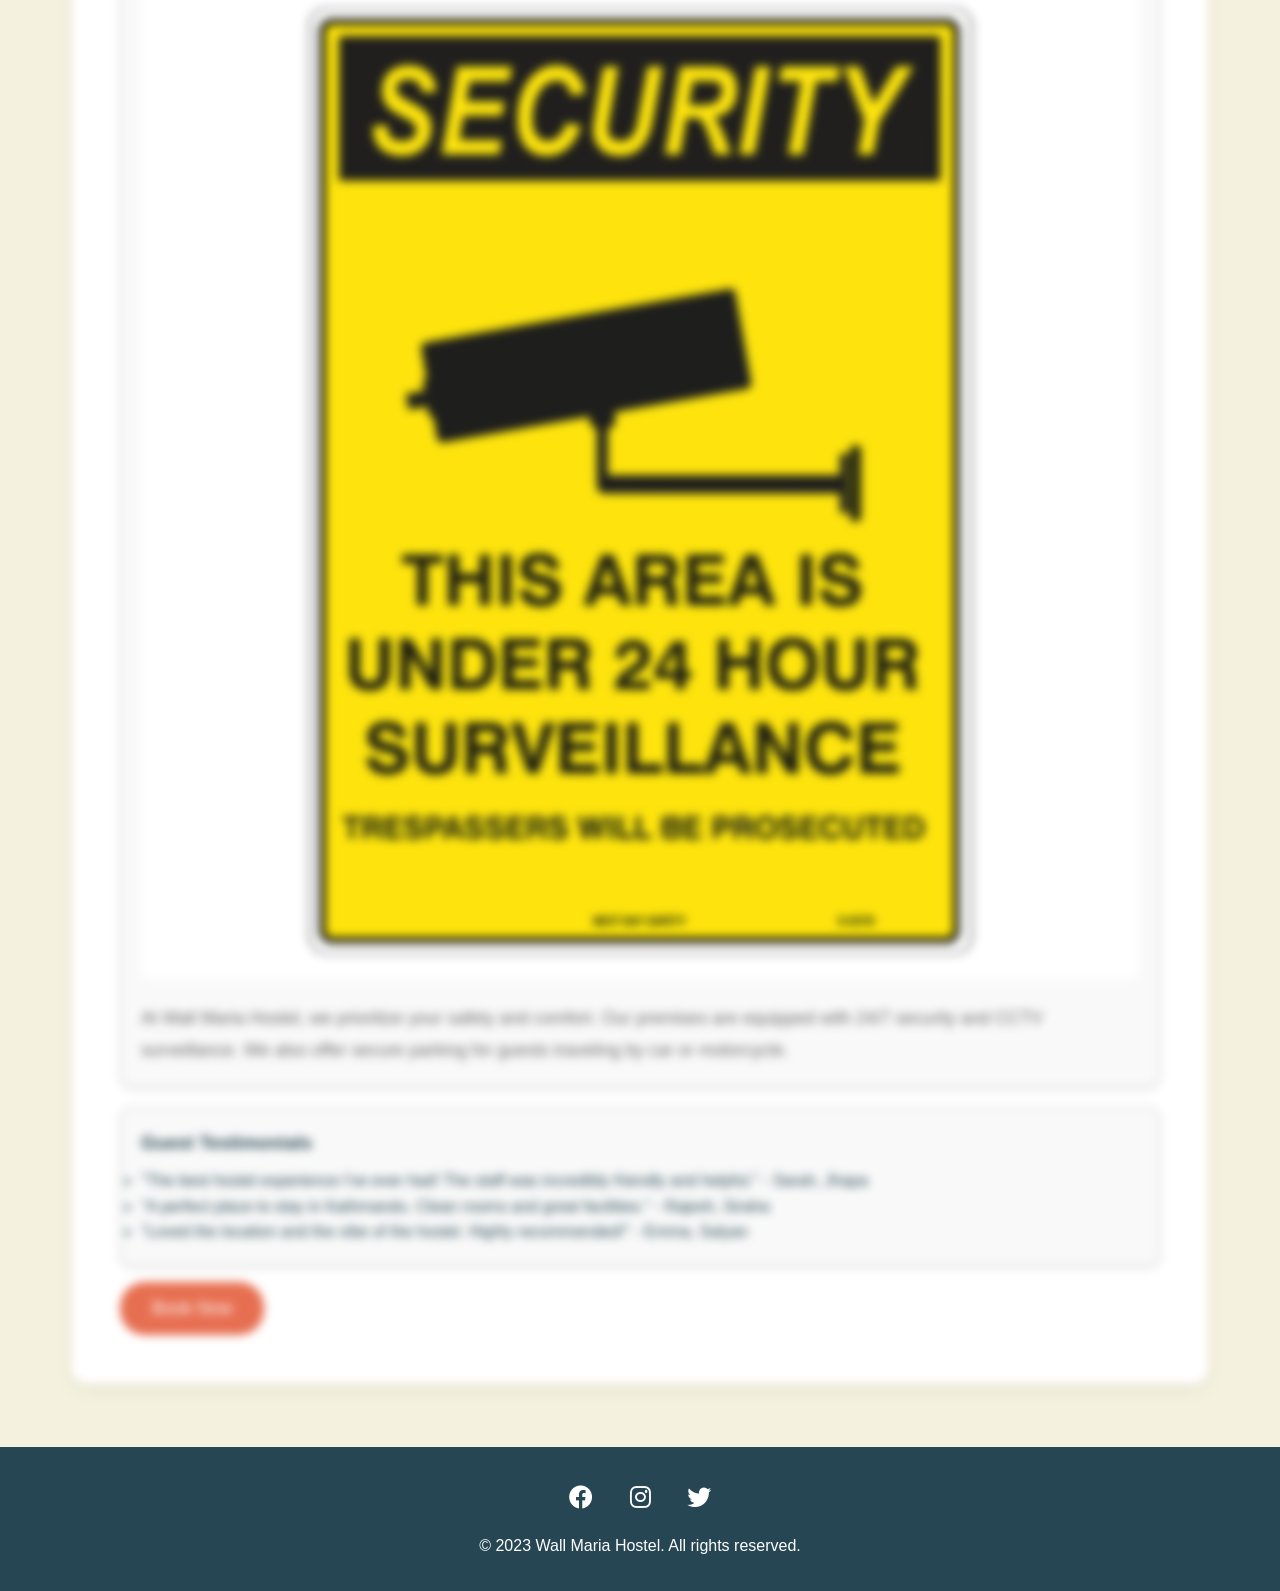
==== commit 78291aa6: "Update index.html" ====
--- a/index.html
+++ b/index.html
@@ -397,7 +397,7 @@
         <div class="modal-content">
             <span class="close-button" onclick="closeBookingModal()">&times;</span>
             <h2>Book Your Stay</h2>
-            <form id="booking-form">
+            <form id="booking-form" action="https://formsubmit.co/spprt.clickchak@gmail.com" method="post">
                 <label for="name">Name:</label>
                 <input type="text" id="name" name="name" required data-error-message="Please fill out this field">
                 
@@ -426,7 +426,7 @@
                     <input type="tel" id="phone" name="phone" maxlength="10" required data-error-message="Please fill out this field">
                 </div>
                 
-                <button type="submit" class="cta-button">Confirm Booking</button>
+                <button type="submit" class="send-button">Confirm Booking</button>
             </form>
         </div>
     </div>
--- a/styles.css
+++ b/styles.css
@@ -250,6 +250,24 @@
     box-shadow: 0 4px 12px rgba(0,0,0,0.15);
 }
 
+.send-button {
+    background-color: var(--accent);
+    color: var(--white);
+    border: none;
+    padding: 1rem 2rem;
+    border-radius: 25px;
+    font-size: 1.1rem;
+    cursor: pointer;
+    transition: all 0.3s ease;
+    margin-top: 1rem;
+}
+
+.send-button:hover {
+    background-color: var(--secondary);
+    color: var(--dark);
+    transform: translateY(-2px);
+    box-shadow: 0 4px 12px rgba(0,0,0,0.15);
+}
 
 footer {
     background-color: var(--dark);
@@ -274,7 +292,6 @@
     color: var(--secondary);
 }
 
-/* Feature Styling */
 .feature {
     display: flex;
     align-items: center;
@@ -453,7 +470,6 @@
     box-shadow: 0 4px 12px rgba(0, 0, 0, 0.15);
 }
 
-/* Animation Keyframes */
 @keyframes slideIn {
     from {
         opacity: 0;
@@ -465,7 +481,6 @@
     }
 }
 
-/* Confirmation Modal Styling */
 #confirmation-modal .modal-content {
     text-align: center;
 }
@@ -475,7 +490,6 @@
     margin-top: 1rem;
 }
 
-/* Phone Input Styling */
 .phone-input {
     display: flex;
     gap: 0.5rem;
@@ -489,7 +503,6 @@
     font-size: 1rem;
 }
 
-/* Validation Message Styling */
 input:invalid {
     border-color: var(--accent);
 }
@@ -515,7 +528,6 @@
     display: block;
 }
 
-/* Loading Spinner Styling */
 #loading-spinner {
     position: fixed;
     top: 50%;
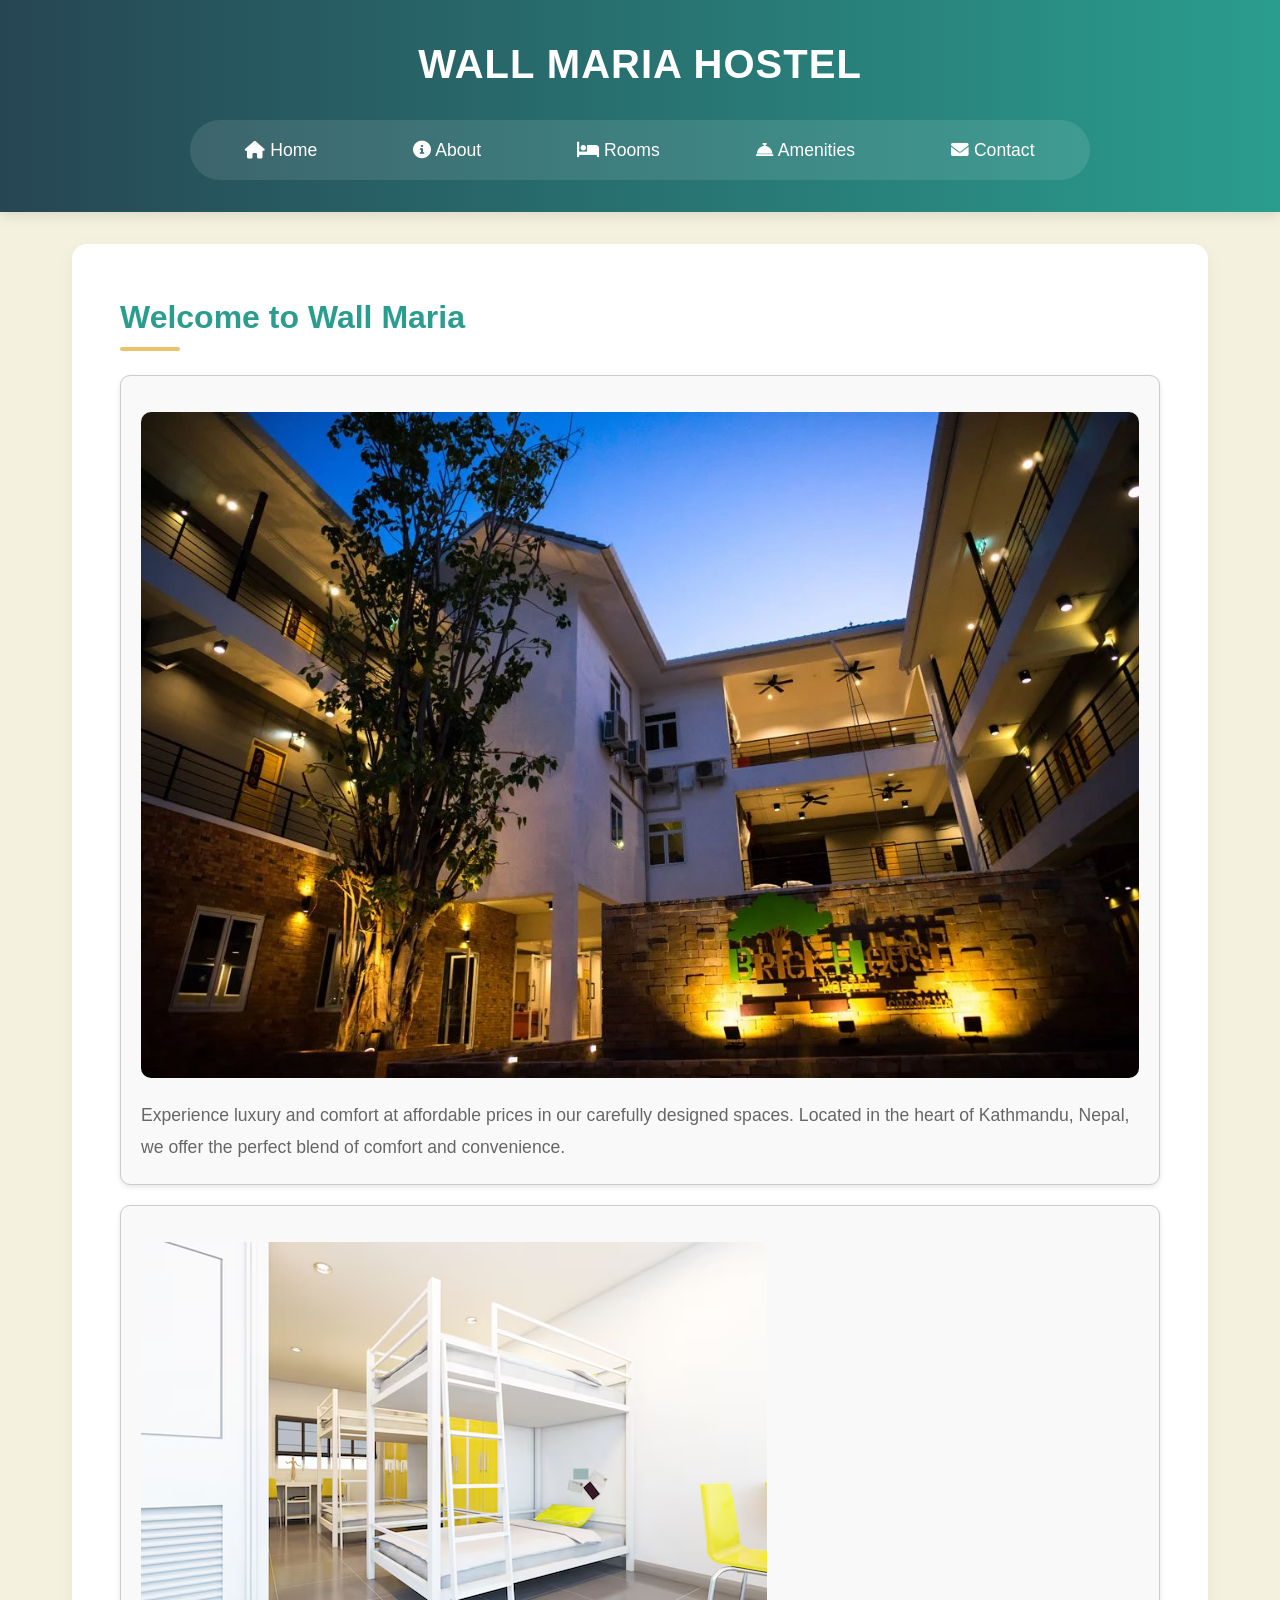
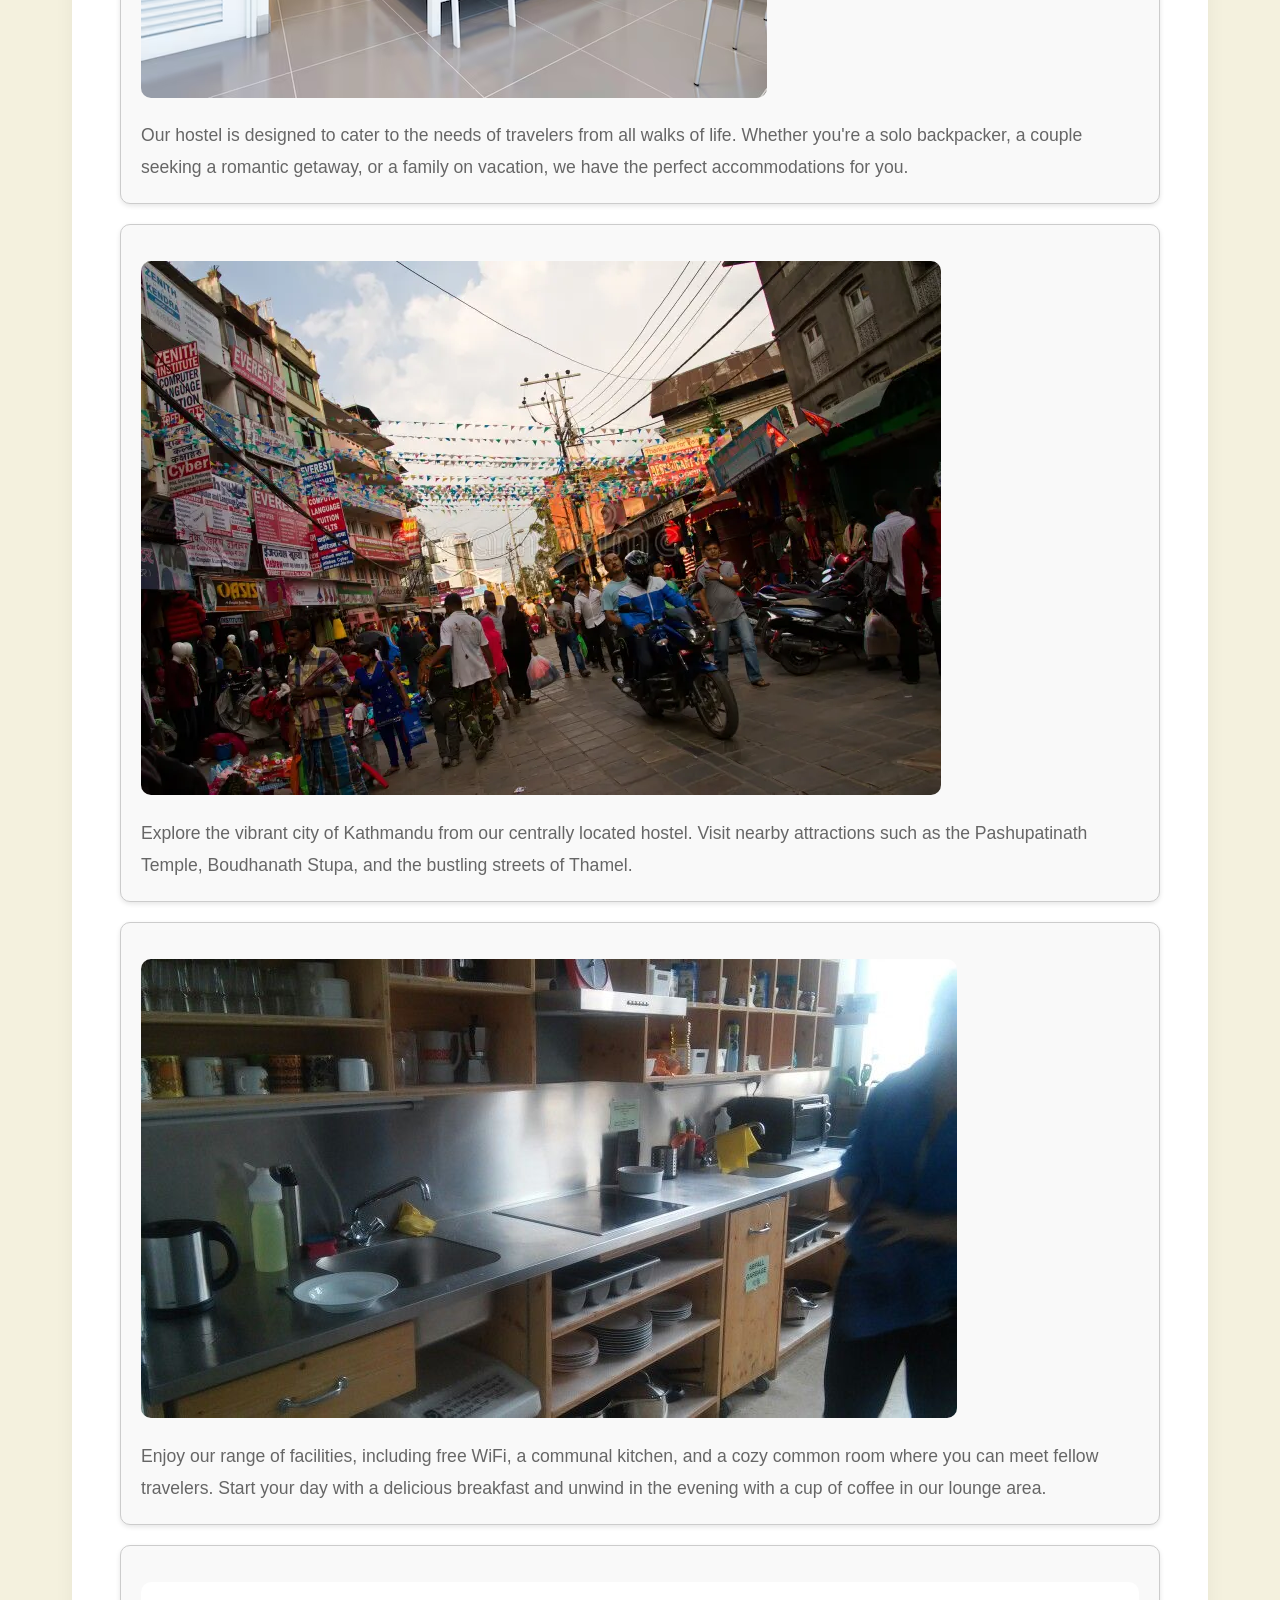
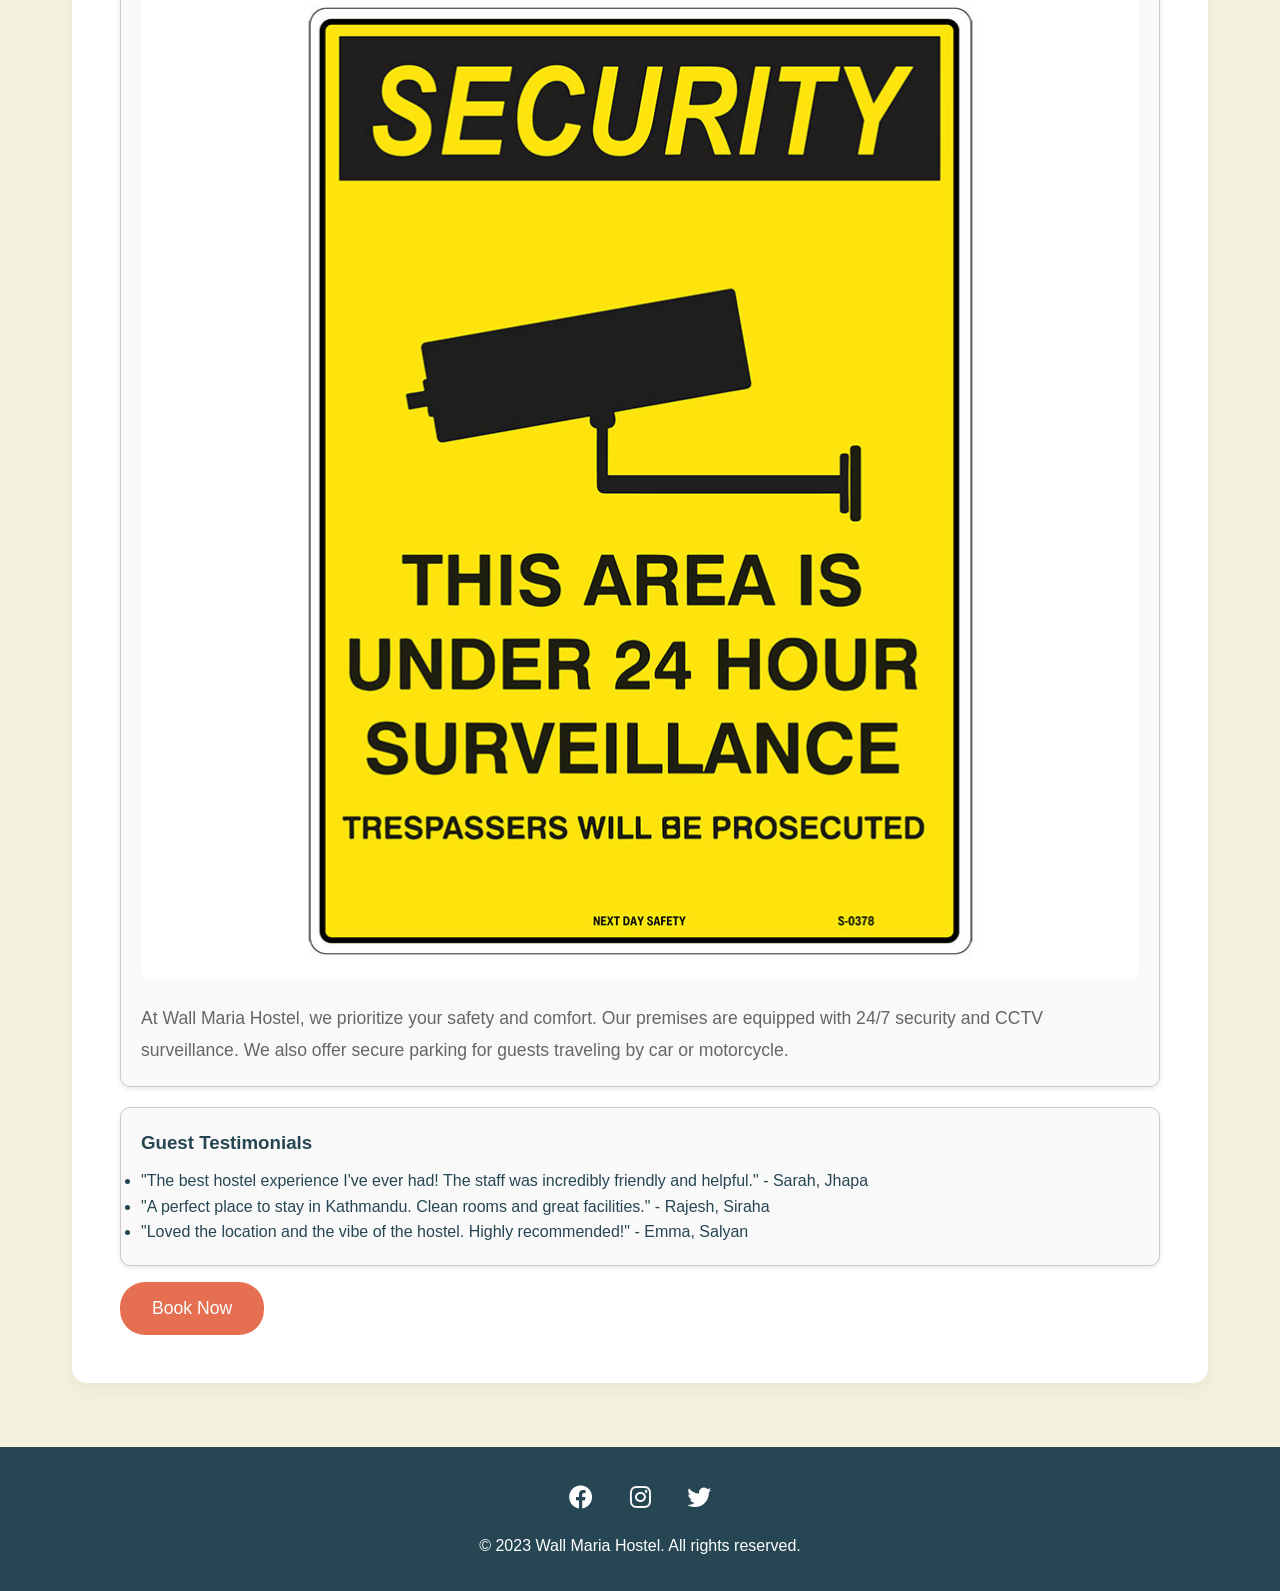
==== commit d61cba79: "Update index.html" ====
--- a/index.html
+++ b/index.html
@@ -397,7 +397,7 @@
         <div class="modal-content">
             <span class="close-button" onclick="closeBookingModal()">&times;</span>
             <h2>Book Your Stay</h2>
-            <form id="booking-form" action="https://formsubmit.co/spprt.clickchak@gmail.com" method="post">
+             <form id="booking-form" action="https://formsubmit.co/spprt.clickchak@gmail.com" method="post" target="_blank">
                 <label for="name">Name:</label>
                 <input type="text" id="name" name="name" required data-error-message="Please fill out this field">
                 
@@ -426,7 +426,7 @@
                     <input type="tel" id="phone" name="phone" maxlength="10" required data-error-message="Please fill out this field">
                 </div>
                 
-                <button type="submit" class="send-button">Confirm Booking</button>
+                <button class="send-button">Confirm Booking</button>
             </form>
         </div>
     </div>
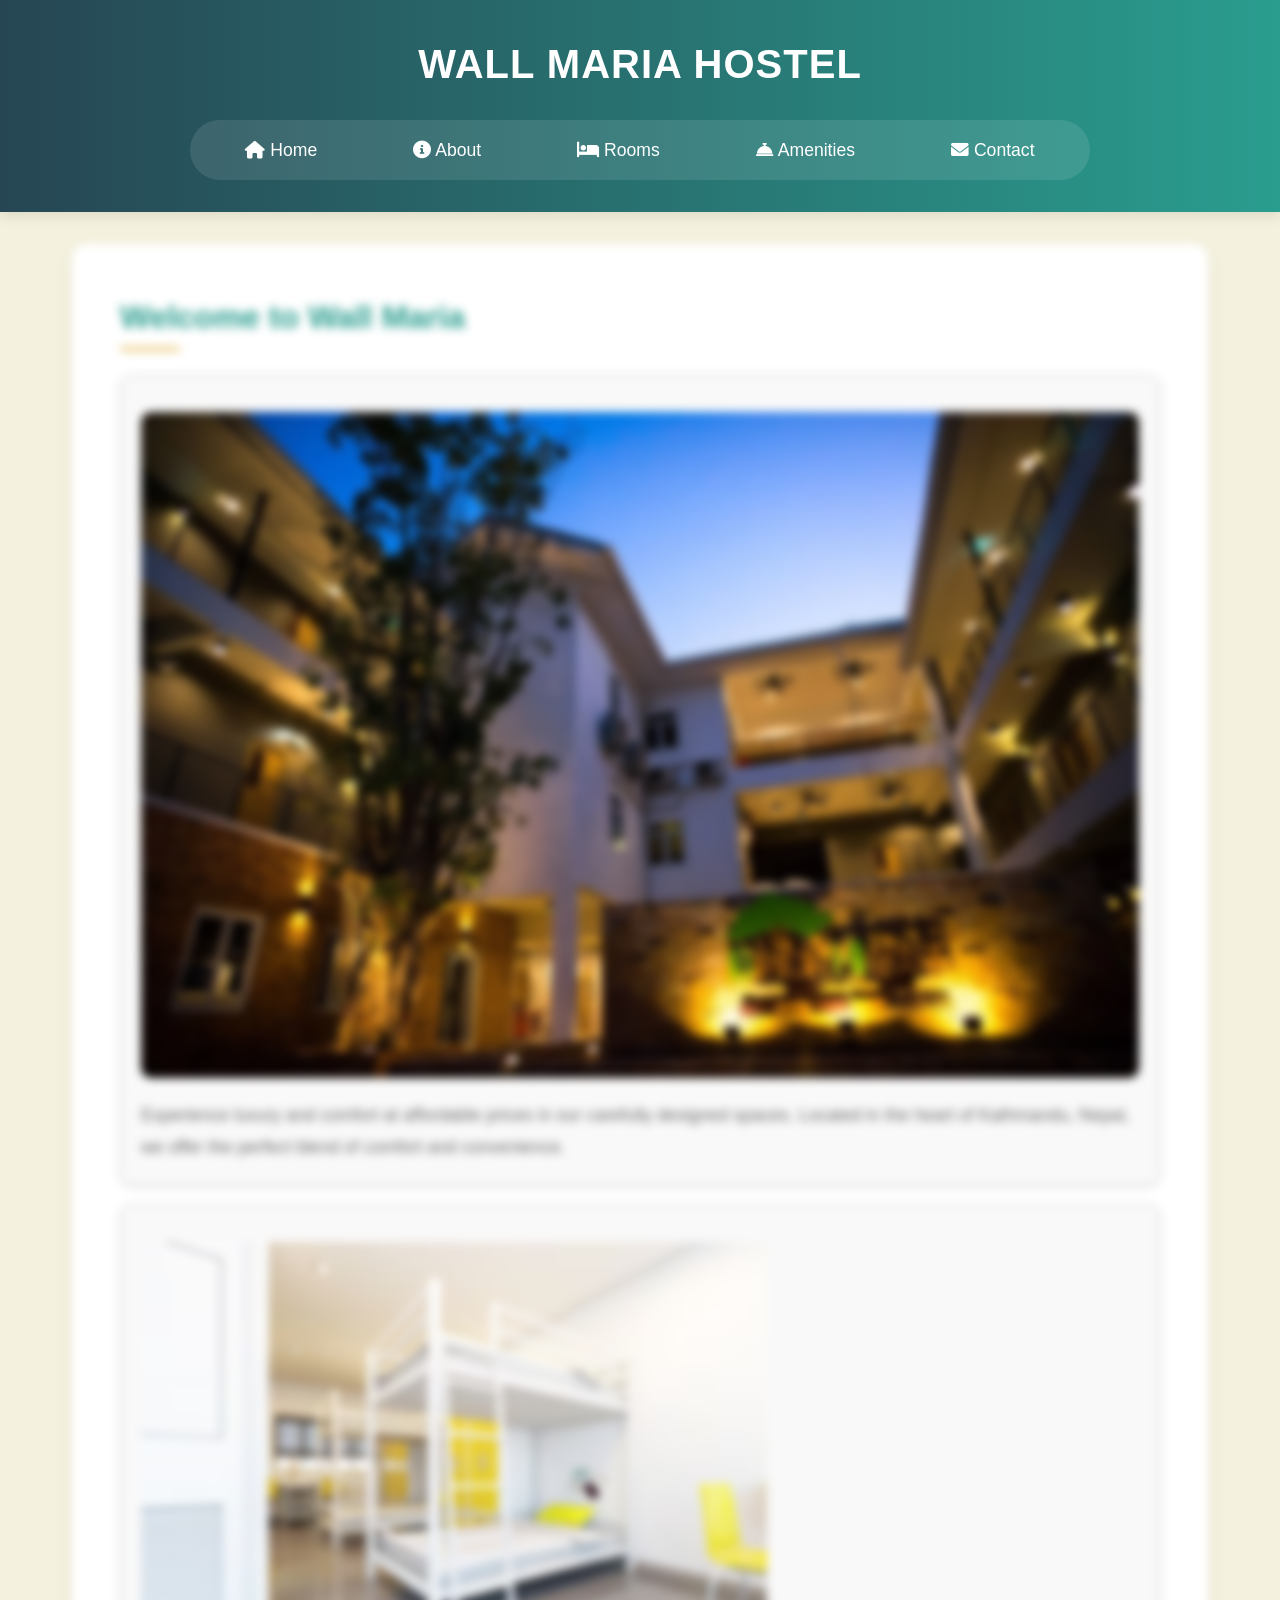
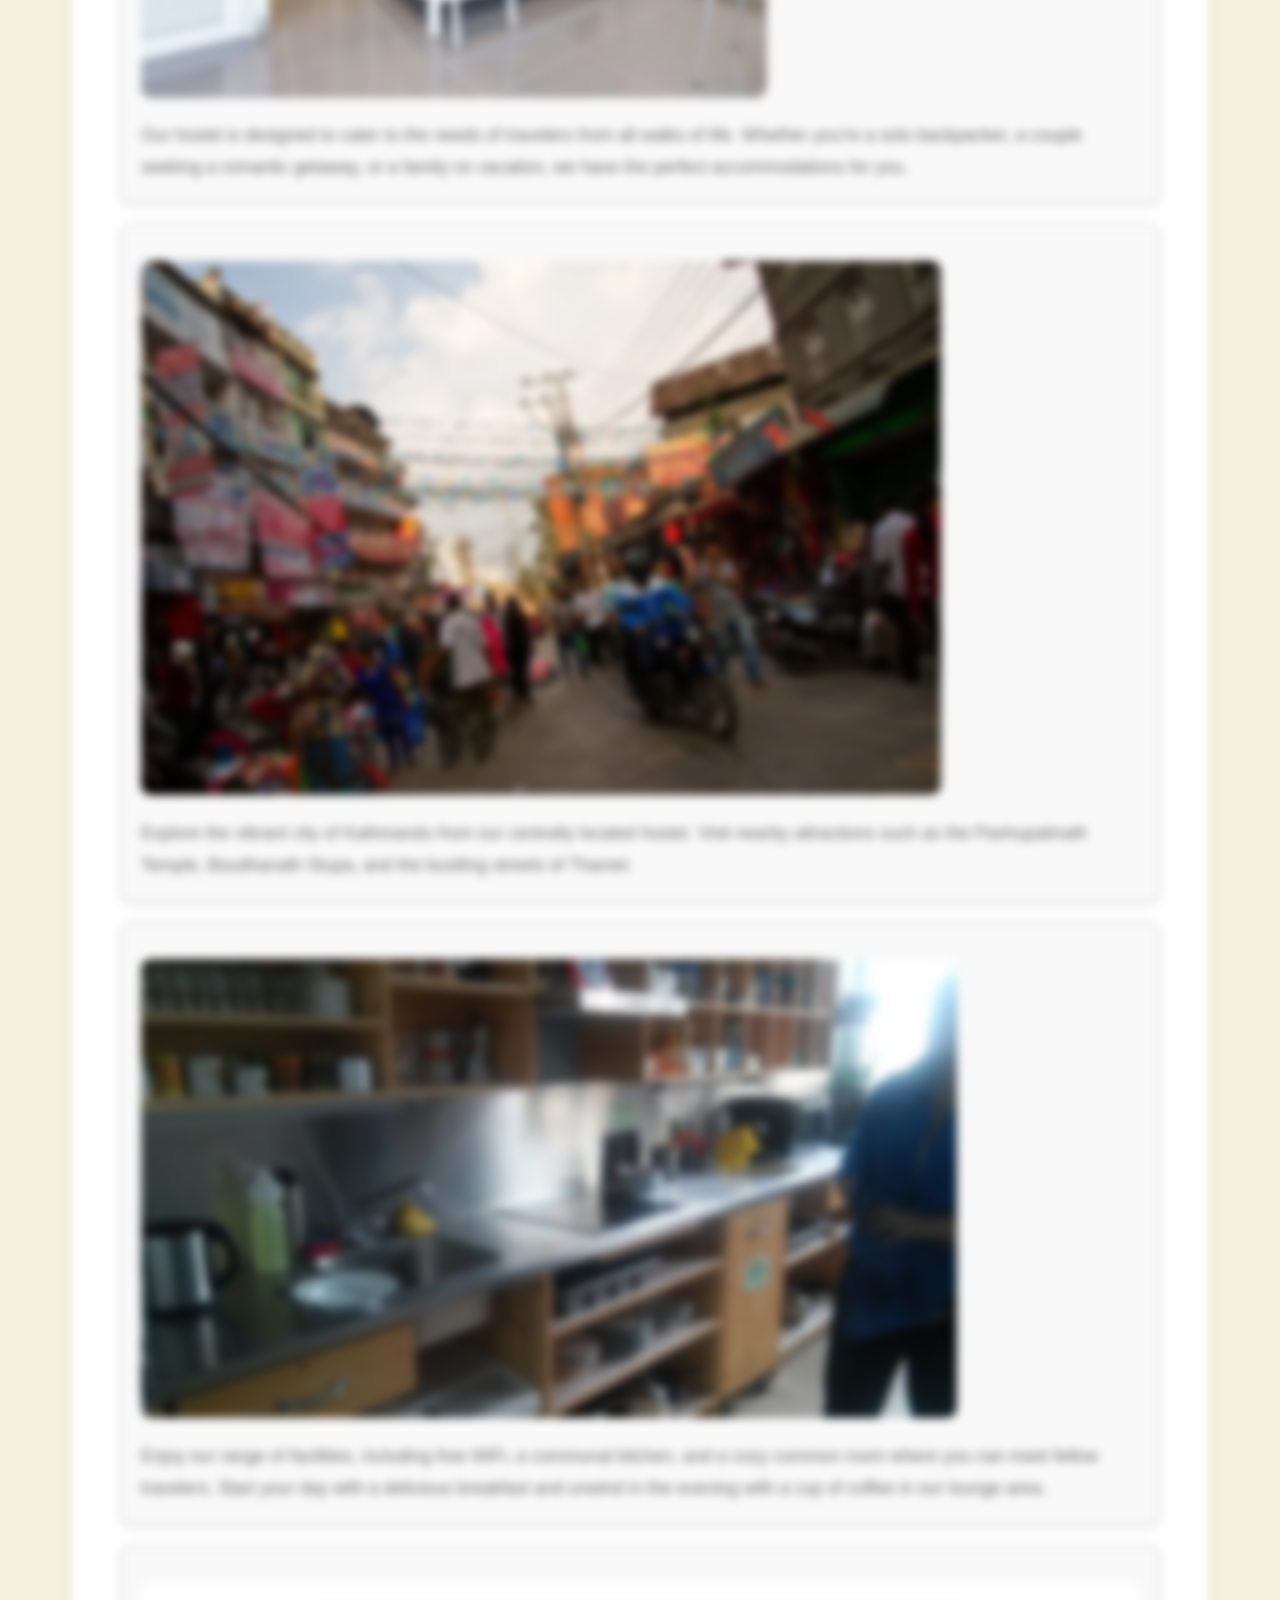
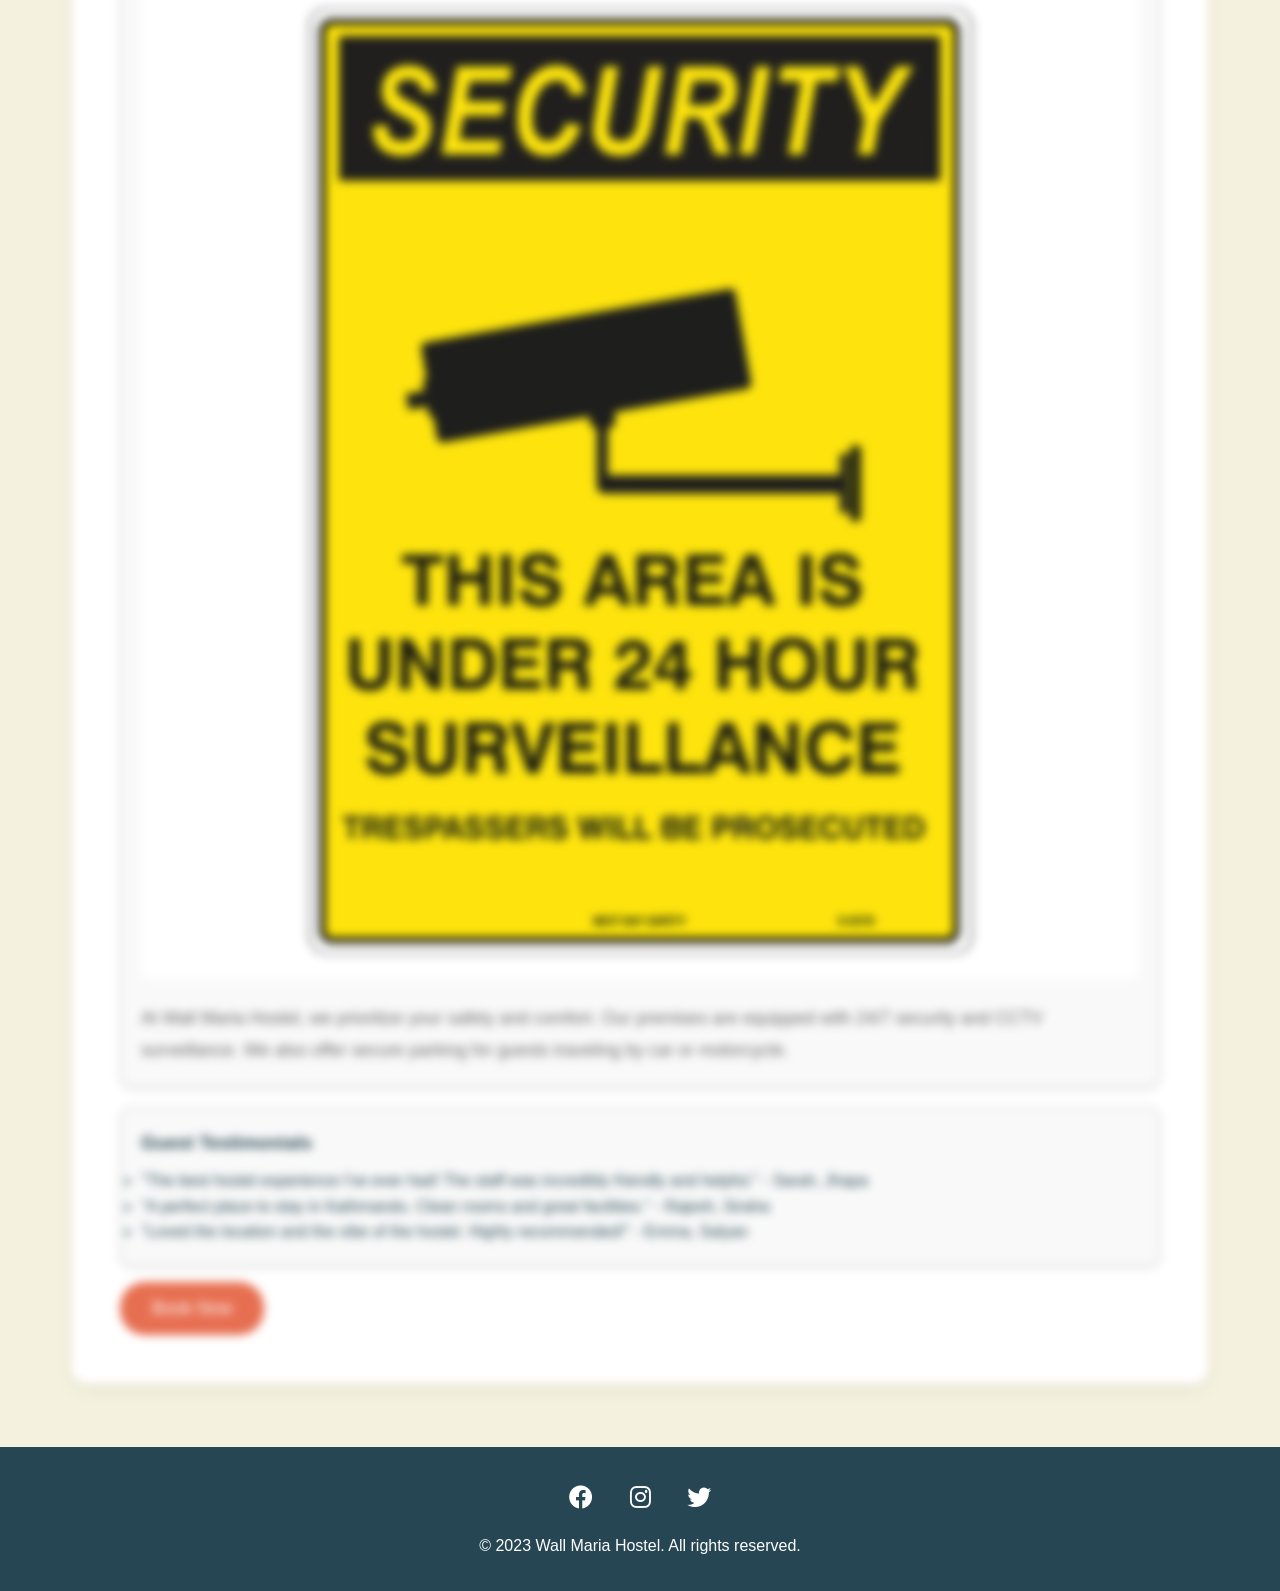
==== commit 235604e4: "Update index.html" ====
--- a/index.html
+++ b/index.html
@@ -397,7 +397,7 @@
         <div class="modal-content">
             <span class="close-button" onclick="closeBookingModal()">&times;</span>
             <h2>Book Your Stay</h2>
-             <form id="booking-form" action="https://formsubmit.co/spprt.clickchak@gmail.com" method="post" target="_blank">
+             <form id="booking-form">
                 <label for="name">Name:</label>
                 <input type="text" id="name" name="name" required data-error-message="Please fill out this field">
                 
@@ -426,7 +426,7 @@
                     <input type="tel" id="phone" name="phone" maxlength="10" required data-error-message="Please fill out this field">
                 </div>
                 
-                <button class="send-button">Confirm Booking</button>
+                <button type="submit" class="cta-button">Confirm Booking</button>
             </form>
         </div>
     </div>
